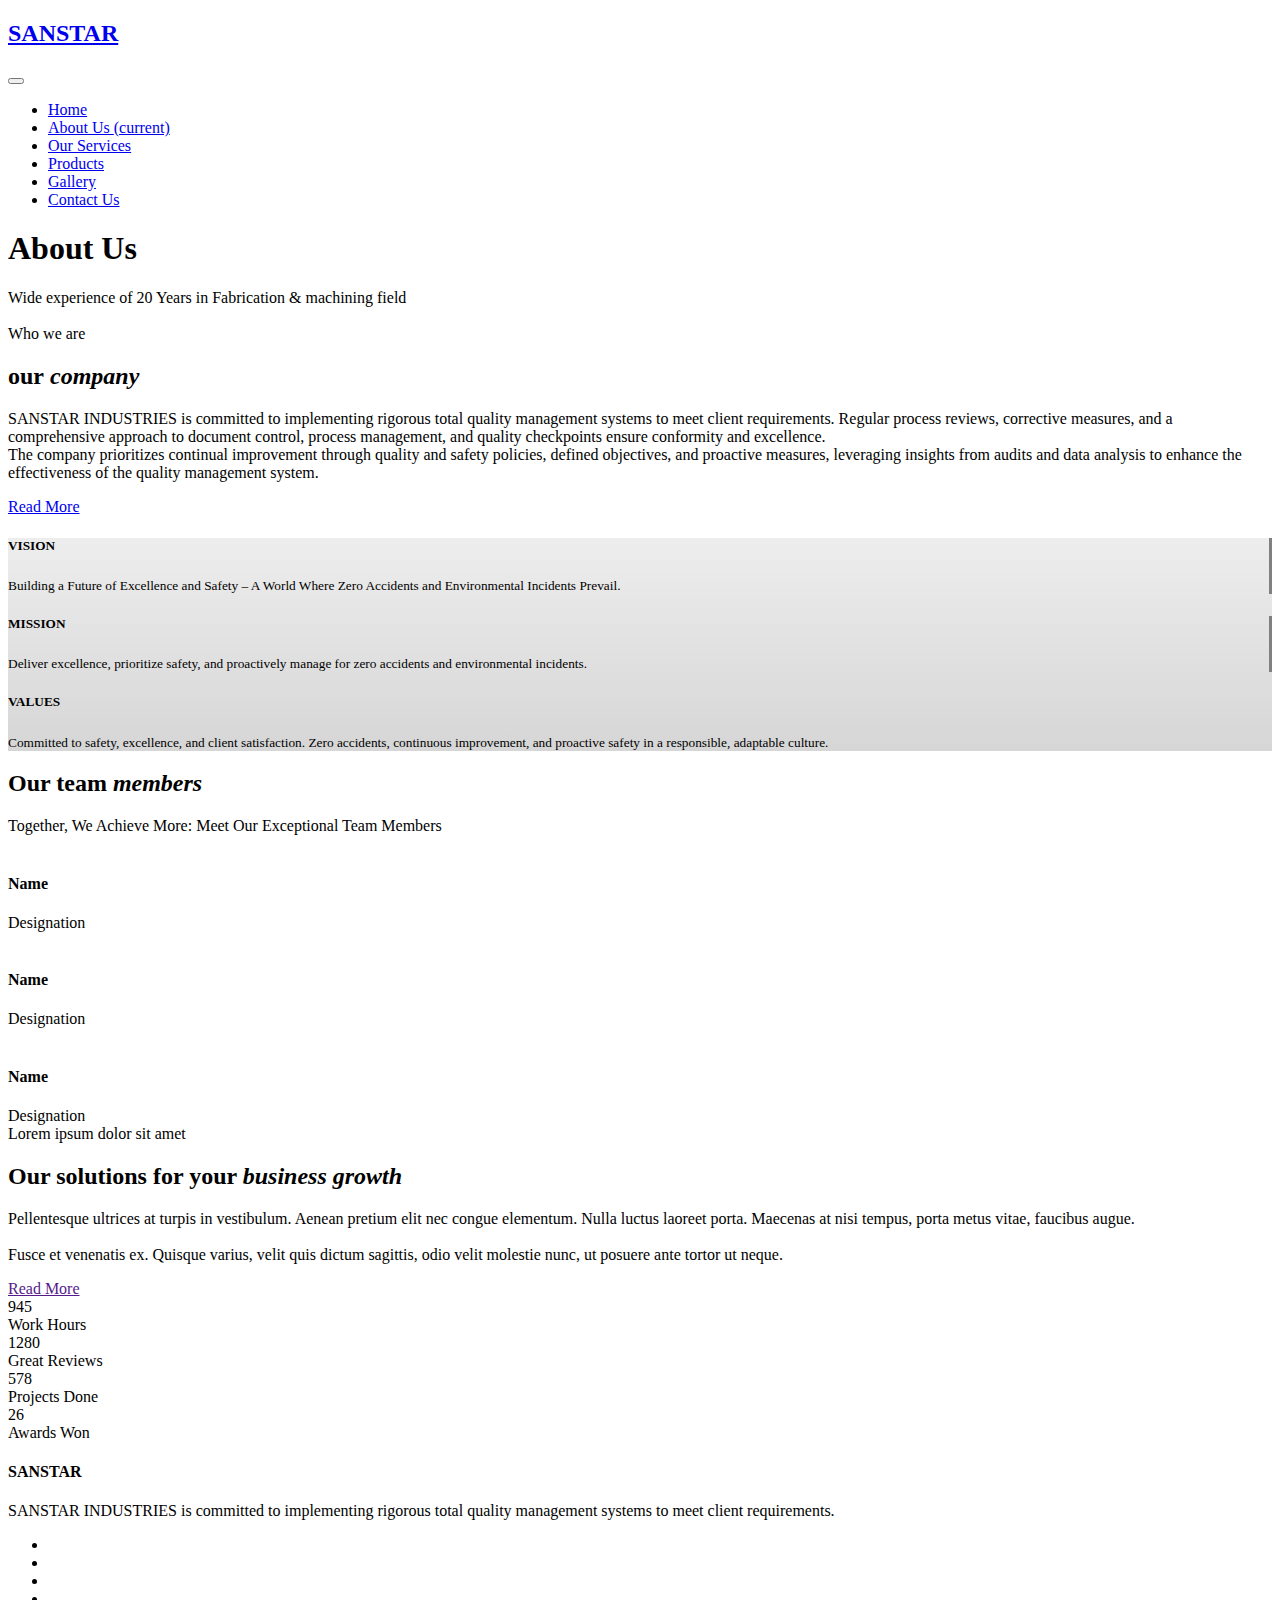
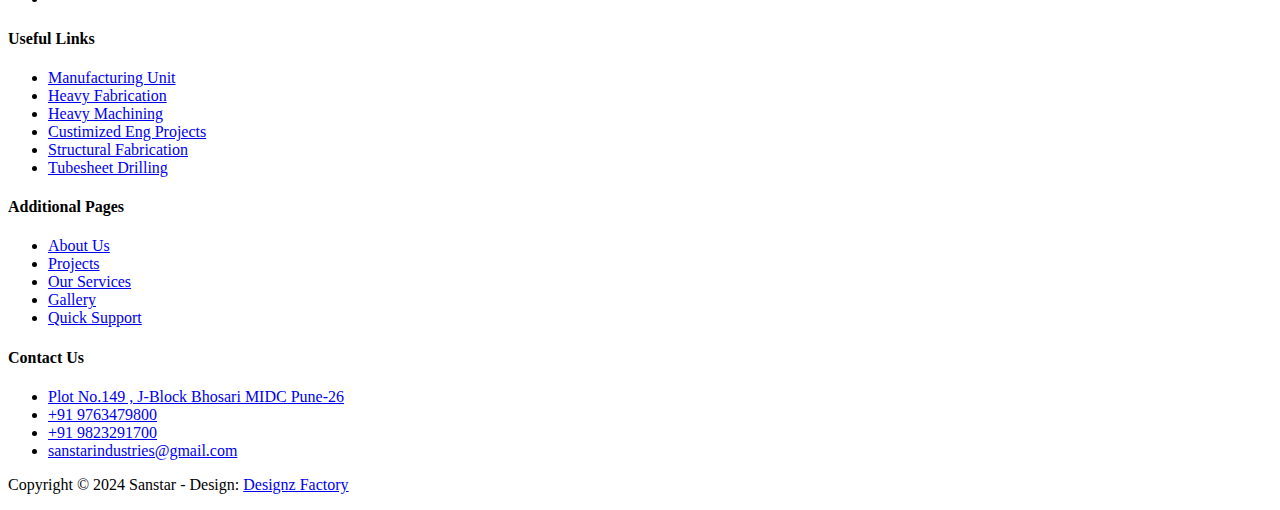
==== about.html @ f69a6679 "Add files via upload" ====
<!DOCTYPE html>
<html lang="en">

  <head>

    <meta charset="utf-8">
    <meta name="viewport" content="width=device-width, initial-scale=1, shrink-to-fit=no">
    <meta name="description" content="">
    <meta name="author" content="TemplateMo">
    <link href="https://fonts.googleapis.com/css?family=Poppins:100,200,300,400,500,600,700,800,900&display=swap" rel="stylesheet">

    <title>Sanstar  </title>

    <!-- Bootstrap core CSS -->
    <link href="vendor/bootstrap/css/bootstrap.min.css" rel="stylesheet">

    <!-- Additional CSS Files -->
    <link rel="stylesheet" href="assets/css/fontawesome.css">
    <link rel="stylesheet" href="assets/css/templatemo-finance-business.css">
    <link rel="stylesheet" href="assets/css/owl.css">
  </head>
  <body>
    <!--  Preloader Start  -->
    <div id="preloader">
        <div class="jumper">
            <div></div>
            <div></div>
            <div></div>
        </div>
    </div>  
    <!--  Preloader End  -->

    <!-- Header -->
    <header class="">
      <nav class="navbar navbar-expand-lg">
        <div class="container">
          <a class="navbar-brand" href="index.html"><h2>SANSTAR</h2></a>
          <button class="navbar-toggler" type="button" data-toggle="collapse" data-target="#navbarResponsive" aria-controls="navbarResponsive" aria-expanded="false" aria-label="Toggle navigation">
            <span class="navbar-toggler-icon"></span>
          </button>
          <div class="collapse navbar-collapse" id="navbarResponsive">
            <ul class="navbar-nav ml-auto">
              <li class="nav-item ">
                <a class="nav-link" href="index.html">Home
                 
                </a>
              </li>
              <li class="nav-item active">
                <a class="nav-link" href="about.html">About Us
                  <span class="sr-only">(current)</span>
                </a>

              </li>  
              <li class="nav-item">
                <a class="nav-link" href="services.html">Our Services</a>
              </li>  
              <li class="nav-item">
                <a class="nav-link" href="products.html">Products</a>
              </li> 
              <li class="nav-item">
                <a class="nav-link" href="gallery.html">Gallery</a>
              </li>                         
              <li class="nav-item">
                <a class="nav-link" href="contact.html">Contact Us</a>
              </li>
             
            </ul>
          </div>
        </div>
      </nav>
    </header>

    <!-- Page Content -->
    <div class="page-heading header-text" style="background: url(assets/images/about_banner.jpg);background-size: cover;background-repeat: no-repeat;">
      <div class="container">
        <div class="row">
          <div class="col-md-12">
            <h1>About Us</h1>
            <span>Wide experience of 20 Years in Fabrication & machining  field</span>
          </div>
        </div>
      </div>
    </div>

   <!-- about -->
   <div class="more-info">
    <div class="container">
      <div class="row">
        <div class="col-md-12">
          <div class="more-info-content">
            <div class="row">
              <div class="col-md-6">
                <div class="left-image">
                  <img src="assets/images/more-info.jpg" alt="">
                </div>
              </div>
              <div class="col-md-6 align-self-center">
                <div class="right-content">
                  <span>Who we are</span>
                  <h2>our<em> company</em></h2>
                  <p>SANSTAR INDUSTRIES is committed to implementing rigorous total quality management systems to meet client requirements. Regular process reviews, corrective measures, and a comprehensive approach to document control, process management, and quality checkpoints ensure conformity and excellence.<br> The company prioritizes continual improvement through quality and safety policies, defined objectives, and proactive measures, leveraging insights from audits and data analysis to enhance the effectiveness of the quality management system.</p>
                  <a href="#" class="filled-button">Read More</a>
                </div>
              </div>
            </div>
          </div>
        </div>
      </div>
    </div>
  </div>

  <!-- vision&mission -->
  <div class="container-xxl py-5" style="background-image: linear-gradient(#edececed, #cdcdcdd1), url(https://st3.depositphotos.com/1047356/15282/i/600/depositphotos_152821428-stock-photo-core-values-integrity-ethics.jpg);
    background-repeat: no-repeat; background-size: cover;">
        <div class="container">
            <div class="section-title text-center">
                <!-- <h1 class="display-5 mb-5">Team Members</h1> -->
            </div>
            <div class="row g-4">
                <div class="col-lg-4 col-md-6 wow fadeInUp" data-wow-delay="0.1s">
                    <div class="team-item">
                        <!-- <div class="overflow-hidden position-relative" >
                            <img class="img-fluid2" src="img/vision.png" alt="">
                        </div> -->
                        <div class="text-center  border-top-0 p-4"  style="border-right: 3px solid grey;">
                            <h5 class="mb-0 bb">VISION</h5>
                            <small class=" bb">Building a Future of Excellence and Safety – A World Where Zero Accidents and Environmental Incidents Prevail.</small>
                        </div>
                    </div>
                </div>
                <div class="col-lg-4 col-md-6 wow fadeInUp" data-wow-delay="0.3s">
                    <div class="team-item">
                        <!-- <div class="overflow-hidden position-relative" >
                            <img class="img-fluid2" src="img/mission.png" alt="">
                        </div> -->
                        <div class="text-center border-top-0 p-4"  style="border-right: 3px solid grey;">
                            <h5 class="mb-0 bb">MISSION</h5>
                            <small class=" bb">Deliver excellence, prioritize safety, and proactively manage for zero accidents and environmental incidents.</small>
                        </div>
                    </div>
                </div>
                <div class="col-lg-4 col-md-6 wow fadeInUp" data-wow-delay="0.5s">
                    <div class="team-item">
                        <!-- <div class="overflow-hidden position-relative">
                            <img class="img-fluid2" src="img/values.png" alt="">
                        </div> -->
                        <div class="text-center border-top-0 p-4">
                            <h5 class="mb-0 bb">VALUES</h5>
                            <small class=" bb">Committed to safety, excellence, and client satisfaction. Zero accidents, continuous improvement, and proactive safety in a responsible, adaptable culture.</small>
                        </div>
                    </div>
                </div>
               
            </div>
        </div>
    </div>

  <!-- team -->
    <div class="team">
      <div class="container">
        <div class="row">
          <div class="col-md-12">
            <div class="section-heading">
              <h2>Our team <em>members</em></h2>
              <span>Together, We Achieve More: Meet Our Exceptional Team Members</span>
            </div>
          </div>
          <div class="col-md-4">
            <div class="team-item">
              <img src="assets/images/team_01.jpg" alt="">
              <div class="down-content">
                <h4>Name</h4>
                <span>Designation</span>
              </div>
            </div>
          </div>
          <div class="col-md-4">
            <div class="team-item">
              <img src="assets/images/team_02.jpg" alt="">
              <div class="down-content">
                <h4>Name</h4>
                <span>Designation</span>
              </div>
            </div>
          </div>
          <div class="col-md-4">
            <div class="team-item">
              <img src="assets/images/team_03.jpg" alt="">
              <div class="down-content">
                <h4>Name</h4>
                <span>Designation</span>
              </div>
            </div>
          </div>
        </div>
      </div>
    </div>

    <div class="fun-facts">
      <div class="container">
        <div class="row">
          <div class="col-md-6">
            <div class="left-content">
              <span>Lorem ipsum dolor sit amet</span>
              <h2>Our solutions for your <em>business growth</em></h2>
              <p>Pellentesque ultrices at turpis in vestibulum. Aenean pretium elit nec congue elementum. Nulla luctus laoreet porta. Maecenas at nisi tempus, porta metus vitae, faucibus augue. 
              <br><br>Fusce et venenatis ex. Quisque varius, velit quis dictum sagittis, odio velit molestie nunc, ut posuere ante tortor ut neque.</p>
              <a href="" class="filled-button">Read More</a>
            </div>
          </div>
          <div class="col-md-6 align-self-center">
            <div class="row">
              <div class="col-md-6">
                <div class="count-area-content">
                  <div class="count-digit">945</div>
                  <div class="count-title">Work Hours</div>
                </div>
              </div>
              <div class="col-md-6">
                <div class="count-area-content">
                  <div class="count-digit">1280</div>
                  <div class="count-title">Great Reviews</div>
                </div>
              </div>
              <div class="col-md-6">
                <div class="count-area-content">
                  <div class="count-digit">578</div>
                  <div class="count-title">Projects Done</div>
                </div>
              </div>
              <div class="col-md-6">
                <div class="count-area-content">
                  <div class="count-digit">26</div>
                  <div class="count-title">Awards Won</div>
                </div>
              </div>
            </div>
          </div>
        </div>
      </div>
    </div>

    <!-- Footer Starts Here -->
    <footer>
      <div class="container">
        <div class="row">
          <div class="col-md-3 footer-item">
            <h4>SANSTAR</h4>
            <p>SANSTAR INDUSTRIES is committed to implementing rigorous total quality management systems to meet client requirements. </p>
            <ul class="social-icons">
              <li><a href="#"><i class="fa fa-twitter"></i></a></li>
              <li><a href="#"><i class="fa fa-linkedin"></i></a></li>
              <li><a href="#"><i class="fa fa-facebook"></i></a></li>
              <li><a href="#"><i class="fa fa-youtube"></i></a></li>
            </ul>
          </div>
          <div class="col-md-3 footer-item">
            <h4>Useful Links</h4>
            <ul class="menu-list">
              <li><a href="#">Manufacturing Unit</a></li>
              <li><a href="#">Heavy Fabrication</a></li>
              <li><a href="#">Heavy Machining</a></li>
              <li><a href="#">Custimized Eng Projects</a></li>
              <li><a href="#">Structural Fabrication</a></li>
              <li><a href="#">Tubesheet Drilling</a></li>
            </ul>
          </div>
          <div class="col-md-3 footer-item">
            <h4>Additional Pages</h4>
            <ul class="menu-list">
              <li><a href="#">About Us</a></li>
              <li><a href="#">Projects</a></li>
              <li><a href="#">Our Services</a></li>
              <li><a href="#">Gallery</a></li>
              <li><a href="#">Quick Support</a></li>
            </ul>
          </div>
          <div class="col-md-3 footer-item last-item">
            <h4>Contact Us</h4>
            <ul class="menu-list">
              <li><a href="#">Plot No.149 , J-Block Bhosari MIDC Pune-26</a></li>
              <li><a href="#">+91 9763479800</a></li>
              <li><a href="#">+91 9823291700</a></li>
              <li><a href="#">sanstarindustries@gmail.com</a></li>
             
            </ul>
          </div>
        </div>
      </div>
    </footer>  
    <div class="sub-footer">
      <div class="container">
        <div class="row">
          <div class="col-md-12">
            <p>Copyright &copy; 2024 Sanstar - Design: <a rel="nofollow noopener" href="https://templatemo.com" target="_blank">Designz Factory</a> </p>
          </div>
        </div>
      </div>
    </div>

    <!-- Bootstrap core JavaScript -->
    <script src="vendor/jquery/jquery.min.js"></script>
    <script src="vendor/bootstrap/js/bootstrap.bundle.min.js"></script>

    <!-- Additional Scripts -->
    <script src="assets/js/custom.js"></script>
    <script src="assets/js/owl.js"></script>
    <script src="assets/js/slick.js"></script>
    <script src="assets/js/accordions.js"></script>
  </body>
</html>
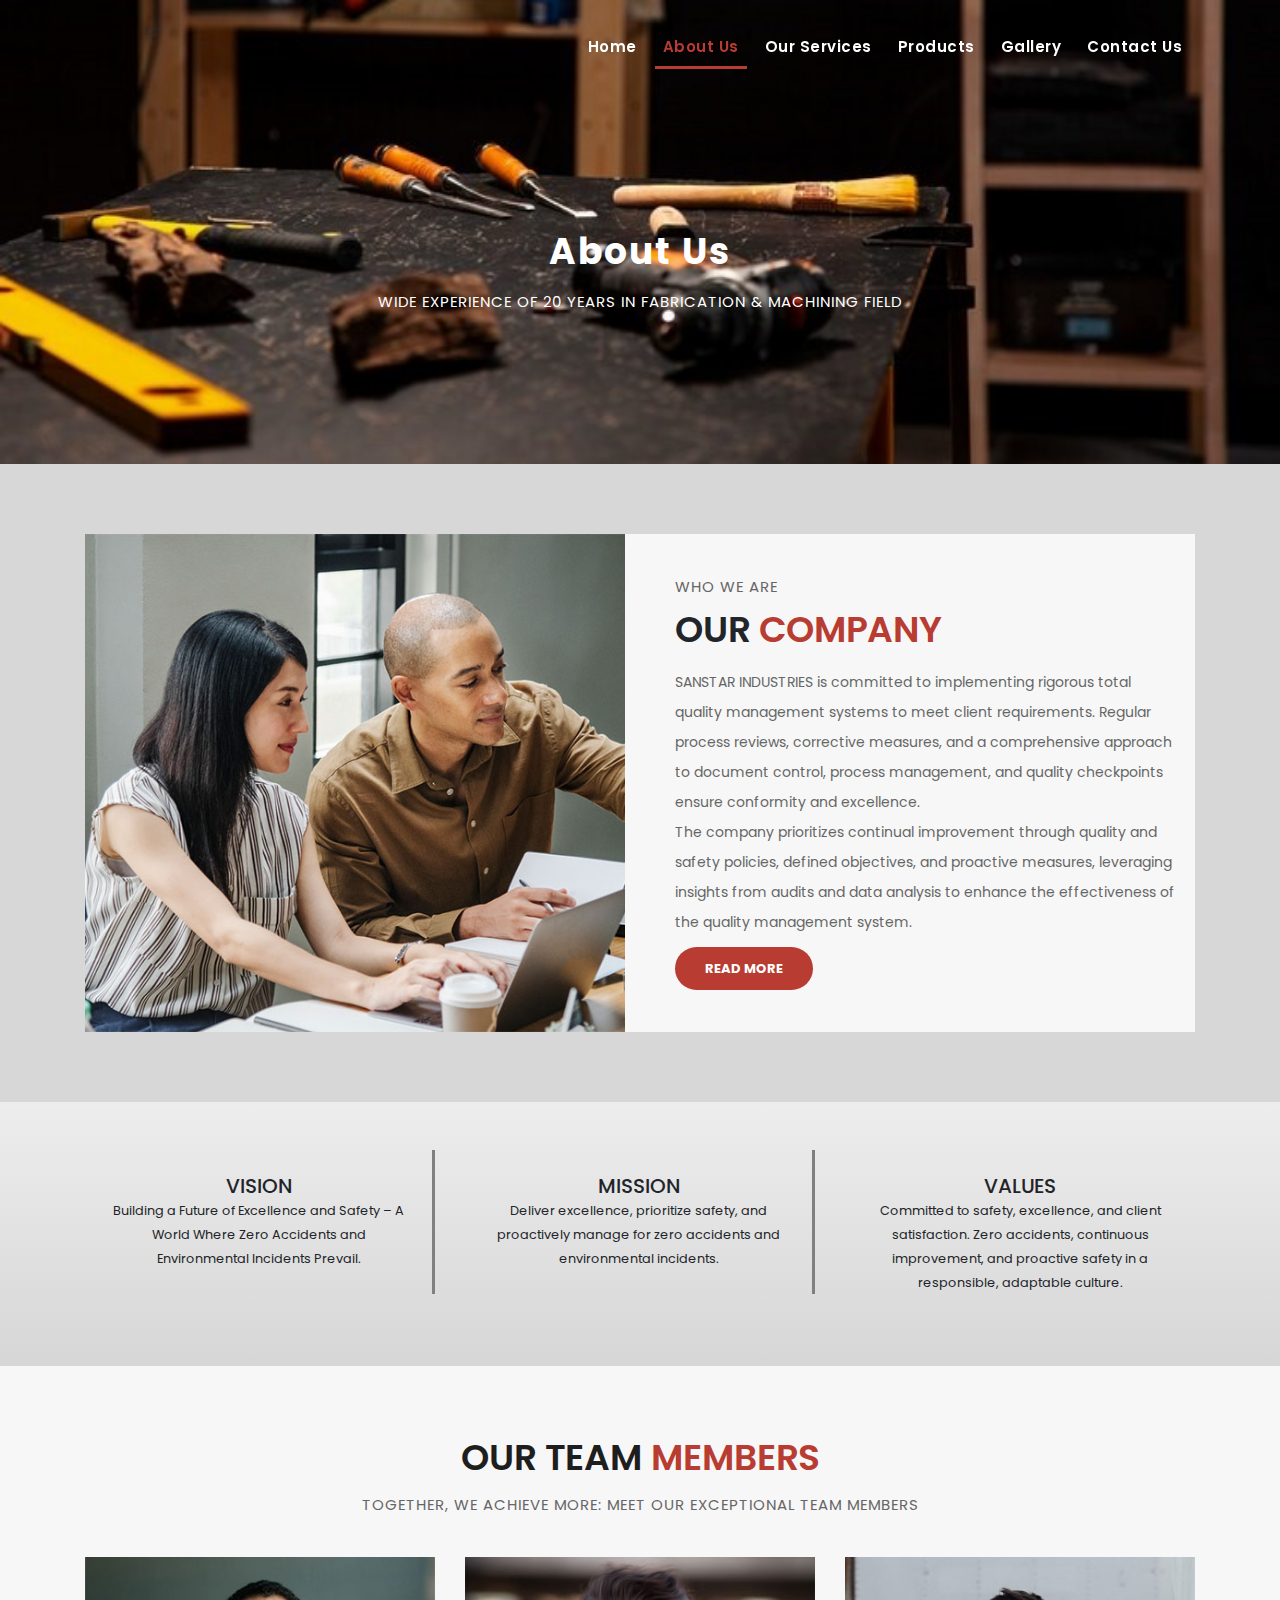
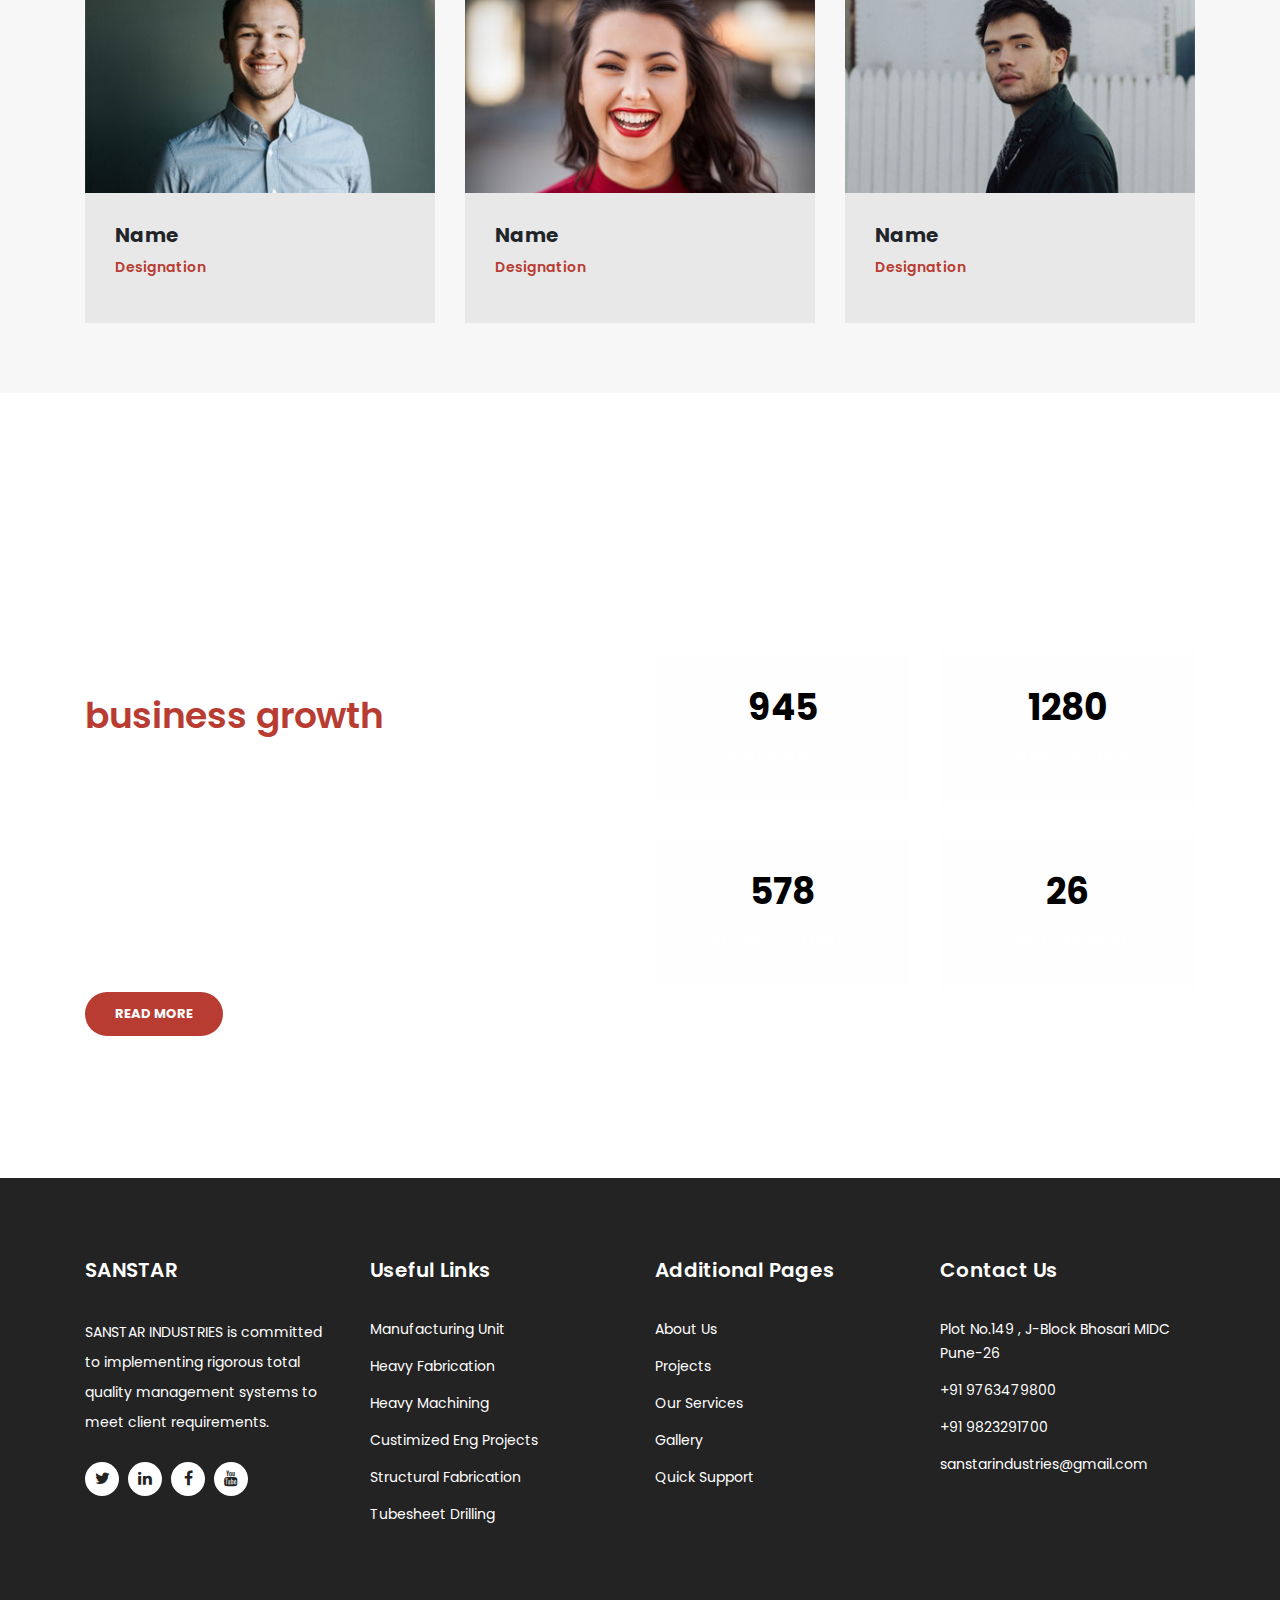
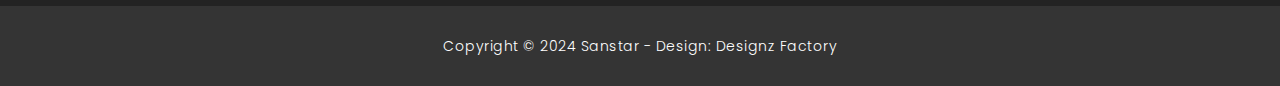
==== commit da570230: "Add files via upload" ====
--- a/about.html
+++ b/about.html
@@ -34,7 +34,9 @@
     <header class="">
       <nav class="navbar navbar-expand-lg">
         <div class="container">
-          <a class="navbar-brand" href="index.html"><h2>SANSTAR</h2></a>
+          <a class="navbar-brand" href="index.html">
+            <img src="assets/images/logo.png" alt="" class="logo_hai">
+          </a>
           <button class="navbar-toggler" type="button" data-toggle="collapse" data-target="#navbarResponsive" aria-controls="navbarResponsive" aria-expanded="false" aria-label="Toggle navigation">
             <span class="navbar-toggler-icon"></span>
           </button>
@@ -239,7 +241,7 @@
         </div>
       </div>
     </div>
-
+<div style="width: 100%;height: 2px;background-color: white;"></div>
     <!-- Footer Starts Here -->
     <footer>
       <div class="container">
--- a/assets/css/templatemo-finance-business.css
+++ b/assets/css/templatemo-finance-business.css
@@ -0,0 +1,1334 @@
+body {
+  font-family: 'Poppins', sans-serif;
+  overflow-x: hidden;
+  text-rendering: optimizeLegibility;
+  -webkit-font-smoothing: antialiased;
+  -moz-osx-font-smoothing: grayscale;
+}
+p {
+	margin-bottom: 0px;
+	font-size: 14px;
+	color: #666666;
+	line-height: 30px;
+}
+a {
+	text-decoration: none!important;
+}
+ul {
+	padding: 0;
+	margin: 0;
+	list-style: none;
+}
+
+h1,h2,h3,h4,h5,h6 {
+	margin: 0px;
+}
+
+a.filled-button {
+	background-color: #b83c31;
+	color: #fff;
+	font-size: 13px;
+	text-transform: uppercase;
+	font-weight: 700;
+	padding: 12px 30px;
+	border-radius: 30px;
+	display: inline-block;
+	transition: all 0.3s;
+}
+
+a.filled-button:hover {
+	background-color: #fff;
+	color: #b83c31;
+}
+
+a.border-button {
+	background-color: transparent;
+	color: #fff;
+	border: 2px solid #fff;
+	font-size: 13px;
+	text-transform: uppercase;
+	font-weight: 700;
+	padding: 10px 28px;
+	border-radius: 30px;
+	display: inline-block;
+	transition: all 0.3s;
+}
+
+a.border-button:hover {
+	background-color: #fff;
+	color: #b83c31;
+}
+
+.section-heading {
+	text-align: center;
+	margin-bottom:40px;
+}
+
+.section-heading h2 {
+	font-size: 36px;
+	font-weight: 600;
+	color: #1e1e1e;text-transform: uppercase;
+}
+
+.section-heading em {
+	font-style: normal;
+	color: #b83c31;
+}
+
+.section-heading span {
+	display: block;
+	margin-top: 15px;
+	text-transform: uppercase;
+	font-size: 15px;
+	color: #666;
+	letter-spacing: 1px;
+}
+
+#preloader {
+  overflow: hidden;
+  background: #b83c31;
+  left: 0;
+  right: 0;
+  top: 0;
+  bottom: 0;
+  position: fixed;
+  z-index: 9999999;
+  color: #fff;
+}
+
+#preloader .jumper {
+  left: 0;
+  top: 0;
+  right: 0;
+  bottom: 0;
+  display: block;
+  position: absolute;
+  margin: auto;
+  width: 50px;
+  height: 50px;
+}
+
+#preloader .jumper > div {
+  background-color: #fff;
+  width: 10px;
+  height: 10px;
+  border-radius: 100%;
+  -webkit-animation-fill-mode: both;
+  animation-fill-mode: both;
+  position: absolute;
+  opacity: 0;
+  width: 50px;
+  height: 50px;
+  -webkit-animation: jumper 1s 0s linear infinite;
+  animation: jumper 1s 0s linear infinite;
+}
+
+#preloader .jumper > div:nth-child(2) {
+  -webkit-animation-delay: 0.33333s;
+  animation-delay: 0.33333s;
+}
+
+#preloader .jumper > div:nth-child(3) {
+  -webkit-animation-delay: 0.66666s;
+  animation-delay: 0.66666s;
+}
+
+@-webkit-keyframes jumper {
+  0% {
+    opacity: 0;
+    -webkit-transform: scale(0);
+    transform: scale(0);
+  }
+  5% {
+    opacity: 1;
+  }
+  100% {
+    -webkit-transform: scale(1);
+    transform: scale(1);
+    opacity: 0;
+  }
+}
+
+@keyframes jumper {
+  0% {
+    opacity: 0;
+    -webkit-transform: scale(0);
+    transform: scale(0);
+  }
+  5% {
+    opacity: 1;
+  }
+  100% {
+    opacity: 0;
+  }
+}
+
+/* Sub Header Style */
+
+/* .sub-header {
+	background-color: #b83c31;
+	height: 46px;
+	line-height: 46px;
+}
+
+.sub-header ul li {
+	display: inline-block;
+}
+
+.sub-header ul.left-info li {
+	border-left: 1px solid rgba(250,250,250,0.3);
+	padding: 0px 20px;
+}
+
+.sub-header ul.left-info li:last-child {
+	border-right: 1px solid rgba(250,250,250,0.3);
+}
+
+.sub-header ul.left-info li i {
+	margin-right: 10px;
+	font-size: 18px;
+}
+
+.sub-header ul.left-info li a {
+	color: #fff;
+	font-size: 14px;
+	font-weight: 600;
+}
+
+.sub-header ul.right-icons {
+	float: right;
+}
+
+.sub-header ul.right-icons li {
+	margin-right: -4px;
+	width: 46px;
+	display: inline-block;
+	text-align: center;
+	border-right: 1px solid rgba(250,250,250,0.3);
+}
+
+.sub-header ul.right-icons li:first-child {
+	border-left: 1px solid rgba(250,250,250,0.3);
+}
+
+.sub-header ul.right-icons li a {
+	color: #fff;
+	transition: all 0.3s;
+}
+
+.sub-header ul.right-icons li a:hover {
+	opacity: 0.75;
+} */
+
+
+
+/* Header Style */
+header {
+	position: fixed;
+	z-index: 99999;
+	width: 100%;
+	background-color: transparent!important;
+	height: 80px;
+	-webkit-transition: all 0.3s ease-in-out 0s;
+    -moz-transition: all 0.3s ease-in-out 0s;
+    -o-transition: all 0.3s ease-in-out 0s;
+    transition: all 0.3s ease-in-out 0s;
+}
+header .navbar {
+	padding: 20px 0px;
+}
+.background-header .navbar {
+	padding: 10px 0px;
+}
+.background-header {
+	top: 0;
+	position: fixed;
+	background-color: #fff!important;
+	box-shadow: 0px 1px 10px rgba(0,0,0,0.1);
+}
+.background-header .navbar-brand h2 {
+	color: #b83c31!important;
+}
+.background-header .navbar-nav a.nav-link {
+	color: #1e1e1e!important;
+}
+.background-header .navbar-nav .nav-link:hover,
+.background-header .navbar-nav .active>.nav-link,
+.background-header .navbar-nav .nav-link.current,
+.background-header .navbar-nav .nav-link.show,
+.background-header .navbar-nav .show>.nav-link {
+	color: #b83c31!important;
+}
+.navbar .navbar-brand {
+	float: 	left;
+	margin-top: 12px;
+	outline: none;
+}
+.navbar .navbar-brand h2 {
+	color: #fff;
+	text-transform: uppercase;
+	font-size: 24px;
+	font-weight: 700;
+	-webkit-transition: all .3s ease 0s;
+    -moz-transition: all .3s ease 0s;
+    -o-transition: all .3s ease 0s;
+    transition: all .3s ease 0s;
+}
+.navbar .navbar-brand h2 em {
+	font-style: normal;
+	font-size: 16px;
+}
+#navbarResponsive {
+	z-index: 999;
+}
+.navbar-collapse {
+	text-align: center;
+}
+.navbar .navbar-nav .nav-item {
+	margin: 0px 5px;
+}
+.navbar .navbar-nav a.nav-link {
+	text-transform: capitalize;
+	font-size: 15px;
+	font-weight: 550;
+	letter-spacing: 0.5px;
+	color: #fff;
+	transition: all 0.5s;
+	margin-top: 5px;
+}
+.navbar .navbar-nav .nav-link:hover,
+.navbar .navbar-nav .active>.nav-link,
+.navbar .navbar-nav .nav-link.current,
+.navbar .navbar-nav .nav-link.show,
+.navbar .navbar-nav .show>.nav-link {
+	color: #b83c31;
+	border-bottom: 3px solid #b83c31;
+}
+.navbar .navbar-toggler-icon {
+	background-image: none;
+}
+.navbar .navbar-toggler {
+	border-color: #fff;
+	background-color: #fff;	
+	height: 36px;
+	outline: none;
+	border-radius: 0px;
+	position: absolute;
+	right: 30px;
+	top: 20px;
+}
+.navbar .navbar-toggler-icon:after {
+	content: '\f0c9';
+	color: #b83c31;
+	font-size: 18px;
+	line-height: 26px;
+	font-family: 'FontAwesome';
+}
+
+
+
+/* Banner Style */
+
+.img-fill{
+  width: 100%;
+  display: block;
+  overflow: hidden;
+  position: relative;
+  text-align: center
+}
+
+.img-fill img {
+  min-height: 100%;
+  min-width: 100%;
+  position: relative;
+  display: inline-block;
+  max-width: none;
+}
+
+*,
+*:before,
+*:after {
+  -webkit-box-sizing: border-box;
+  box-sizing: border-box;
+  -webkit-font-smoothing: antialiased;
+  -moz-osx-font-smoothing: grayscale;
+}
+
+.Grid1k {
+  padding: 0 15px;
+  max-width: 1200px;
+  margin: auto;
+}
+
+.blocks-box,
+.slick-slider {
+  margin: 0;
+  padding: 0!important;
+}
+
+.slick-slide {
+  float: left;
+  padding: 0;
+}
+
+.Modern-Slider .item .img-fill {
+	background-size: cover;
+	background-position: center center;
+	background-repeat: no-repeat;
+	height:95vh;
+}
+
+.Modern-Slider .item-1 .img-fill {
+	background-image: url(../images/slide_01.jpg);
+}
+
+.Modern-Slider .item-2 .img-fill {
+	background-image: url(../images/slide_02.jpg);
+}
+
+.Modern-Slider .item-3 .img-fill {
+	background-image: url(../images/slide_03.jpg);
+}
+
+.Modern-Slider .NextArrow{
+  position:absolute;
+  top:50%;
+  right:30px;
+  border:0 none;
+  background-color: transparent;
+  text-align:center;
+  font-size: 36px;
+  font-family: 'FontAwesome';
+  color:#FFF;
+  z-index:5;
+  outline: none;
+  cursor: pointer;
+}
+
+.Modern-Slider .NextArrow:before{
+  content:'\f105';
+}
+
+.Modern-Slider .PrevArrow {
+  position:absolute;
+  top:50%;
+  left:30px;
+  border:0 none;
+  background-color: transparent;
+  text-align:center;
+  font-size: 36px;
+  font-family: 'FontAwesome';
+  color:#FFF;
+  z-index:5;
+  outline: none;
+  cursor: pointer;
+}
+
+.Modern-Slider .PrevArrow:before{
+  content:'\f104';
+}
+
+ul.slick-dots {
+  display: none!important;
+}
+
+.Modern-Slider .text-content {
+	text-align: left;
+  	width: 75%;
+  	position: absolute;
+  	top: 50%;
+  	left: 50%;
+  	transform: translate(-50%, -50%);
+}
+
+.Modern-Slider .item h6 {
+  margin-bottom: 15px;
+  font-size: 22px;
+  text-transform: uppercase;
+  font-weight: 700;
+  letter-spacing: 1px;
+  color:#b83c31;
+  animation:fadeOutRight 1s both;
+}
+
+.Modern-Slider .item h4 {
+  margin-bottom: 30px;
+  text-transform: uppercase;
+  font-size: 44px;
+  font-weight: 700;
+  letter-spacing: 2.5px;
+  color:#FFF;
+  overflow:hidden;
+  animation:fadeOutLeft 1s both;
+}
+
+.Modern-Slider .item p {
+	max-width: 570px;
+	color: #fff;
+	font-size: 15px;
+	font-weight: 400;
+	line-height: 30px;
+	margin-bottom: 40px;
+}
+
+.Modern-Slider .item a {
+  margin: 0 5px;
+}
+
+.Modern-Slider .item.slick-active h6{
+  animation:fadeInDown 1s both 1s;
+}
+
+.Modern-Slider .item.slick-active h4{
+  animation:fadeInLeft 1s both 1.5s;
+}
+
+.Modern-Slider .item.slick-active{
+  animation:Slick-FastSwipeIn 1s both;
+}
+
+.Modern-Slider .buttons {
+  position: relative;
+}
+
+.Modern-Slider {background:#000;}
+
+
+/* ==== Slick Slider Css Ruls === */
+.slick-slider{position:relative;display:block;-webkit-user-select:none;-moz-user-select:none;-ms-user-select:none;user-select:none;-webkit-touch-callout:none;-khtml-user-select:none;-ms-touch-action:pan-y;touch-action:pan-y;-webkit-tap-highlight-color:transparent}
+.slick-list{position:relative;display:block;overflow:hidden;margin:0;padding:0}
+.slick-list:focus{outline:none}.slick-list.dragging{cursor:hand}
+.slick-slider .slick-track,.slick-slider .slick-list{-webkit-transform:translate3d(0,0,0);-ms-transform:translate3d(0,0,0);transform:translate3d(0,0,0)}
+.slick-track{position:relative;top:0;left:0;display:block}
+.slick-track:before,.slick-track:after{display:table;content:''}.slick-track:after{clear:both}
+.slick-loading .slick-track{visibility:hidden}
+.slick-slide{display:none;float:left /* If RTL Make This Right */ ;height:100%;min-height:1px}
+.slick-slide.dragging img{pointer-events:none}
+.slick-initialized .slick-slide{display:block}
+.slick-loading .slick-slide{visibility:hidden}
+.slick-vertical .slick-slide{display:block;height:auto;border:1px solid transparent}
+
+
+
+
+/* Request Form */
+
+.request-form {
+	background-color: black;
+	padding: 40px 0px;
+	color: #fff;
+}
+
+.request-form h4 {
+	font-size: 22px;
+	font-weight: 600;
+}
+
+.request-form span {
+	font-size: 15px;
+	font-weight: 400;
+	display: inline-block;
+	margin-top: 10px;
+}
+
+.request-form a.border-button {
+	margin-top: 12px;
+	float: right;
+}
+
+
+
+
+/* Services */
+
+.services {
+	margin-top: 70px;
+}
+
+.service-item img {
+	width: 100%;
+	overflow: hidden;
+}
+
+.service-item .down-content {
+	background-color: #f7f7f7;
+	padding: 30px;
+}
+
+.service-item .down-content h4 {
+	font-size: 20px;
+	font-weight: 700;
+	letter-spacing: 0.25px;
+	margin-bottom: 15px;
+}
+
+.service-item .down-content p {
+	margin-bottom: 20px;
+}
+
+
+
+/* Fun Facts */
+
+.fun-facts {
+	margin-top: 70px;
+	background-image: url(../images/fun-facts-bg.jpg);
+	background-position: center center;
+	background-repeat: no-repeat;
+	background-size: cover;
+	background-attachment: fixed;
+	padding: 140px 0px;
+	color: #fff;
+}
+
+.fun-facts span {
+	text-transform: uppercase;
+	font-size: 15px;
+	color: #fff;
+	letter-spacing: 1px;
+	margin-bottom: 10px;
+	display: block;
+}
+
+.fun-facts h2 {
+	font-size: 36px;
+	font-weight: 600;
+	margin-bottom: 35px;
+}
+
+.fun-facts em {
+	font-style: normal;
+	color: #b83c31;
+}
+
+.fun-facts p {
+	color: #fff;
+	margin-bottom: 40px;
+}
+
+.fun-facts .left-content {
+	margin-right: 45px;margin-top: 15px;
+}
+
+.count-area-content {
+	text-align: center;
+	background-color: rgba(250,250,250,0.1);
+	padding: 25px 30px 35px 30px;
+	margin: 15px 0px;
+}
+
+.count-digit {
+    margin: 5px 0px;
+    color: black;
+    font-weight: 700;
+    font-size: 36px;
+}
+.count-title {
+    font-size: 20px;
+    font-weight: 600;
+    color: #fff;
+    letter-spacing: 0.5px;
+}
+
+
+
+/* More Info */
+
+.more-info {
+	background: #d7d7d7;
+    padding: 70px 
+}
+
+.more-info .left-image img {
+	width: 100%;
+	overflow: hidden;
+}
+
+.more-info .more-info-content {
+	background-color: #f7f7f7;
+}
+
+.about-info .more-info-content {
+	background-color: transparent;
+}
+
+.about-info .right-content {
+	padding: 0px!important;
+	margin-right: 30px;
+}
+
+.more-info .right-content {
+	padding:20px;
+	/* box-shadow: rgb(0 0 0 / 40%) 1.95px 1.95px 2.6px; */
+}
+
+.more-info .right-content span {
+	text-transform: uppercase;
+	font-size: 15px;
+	color: #666;
+	letter-spacing: 1px;
+	margin-bottom: 10px;
+	display: block;
+	/* margin-top: -24px; */
+}
+
+.more-info .right-content h2 {
+	font-size: 36px;
+	font-weight: 600;
+	margin-bottom: 15px;text-transform: uppercase;
+}
+
+.more-info .right-content em {
+	font-style: normal;
+	color: #b83c31;
+}
+
+.more-info .right-content p {
+	margin-bottom: 10px;
+}
+
+
+/* Testimonials Style */
+
+/* .about-testimonials {
+	margin-top: 0px!important;
+}
+
+.testimonials {
+	margin-top: 70px;
+	background-color: #f7f7f7;
+	padding: 140px 0px;
+}
+.testimonial-item .inner-content {
+	text-align: center;
+	background-color: #fff;	
+	padding: 30px;
+	border-radius: 5px;
+}
+.testimonial-item p {
+	font-size: 14px;
+	font-weight: 400;
+}
+.testimonial-item h4 {
+	font-size: 19px;
+	font-weight: 700;
+	color: #1e1e1e;
+	letter-spacing: 0.5px;
+	margin-bottom: 0px;
+}
+.testimonial-item span {
+	display: inline-block;
+	margin-top: 8px;
+	font-weight: 600;
+	font-size: 14px;
+	color: #b83c31;
+}
+.testimonial-item img {
+	max-width: 60px;
+	border-radius: 50%;
+	margin: 25px auto 0px auto;
+} */
+
+
+
+
+/* Call Back Style */
+
+.callback-services {
+	border-top: 1px solid #eee;
+	padding-top: 70px;
+}
+
+.contact-us {
+	background-color: #f7f7f7;
+	padding: 140px 0px;
+}
+
+.contact-us .contact-form {
+	background-color: transparent!important;
+	padding: 0!important;
+}
+
+.callback-form {
+	padding: 70px;
+}
+
+.callback-form .contact-form {
+	background-color: #9b9b9b;
+	padding: 60px;
+	border-radius: 5px;
+	text-align: center;width: 50%;
+    margin-left: 25%;
+}
+
+.callback-form .contact-form input {
+	border-radius: 20px;
+	height: 40px;
+	line-height: 40px;
+	display: inline-block;
+	padding: 0px 15px;
+	color: #6a6a6a;
+	font-size: 13px;
+	text-transform: none;
+	box-shadow: none;
+	border: none;
+	margin-bottom: 35px;
+}
+
+.callback-form .contact-form input:focus {
+	outline: none;
+	box-shadow: none;
+	border: none;
+}
+
+.callback-form .contact-form textarea {
+	border-radius: 20px;
+	height: 120px;
+	max-height: 200px;
+	min-height: 120px;
+	display: inline-block;
+	padding: 15px;
+	color: #6a6a6a;
+	font-size: 13px;
+	text-transform: none;
+	box-shadow: none;
+	border: none;
+	margin-bottom: 35px;
+}
+
+.callback-form .contact-form textarea:focus {
+	outline: none;
+	box-shadow: none;
+	border: none;
+}
+
+.callback-form .contact-form ::-webkit-input-placeholder { /* Edge */
+  color: #aaa;
+}
+.callback-form .contact-form :-ms-input-placeholder { /* Internet Explorer 10-11 */
+  color: #aaa;
+}
+.callback-form .contact-form ::placeholder {
+  color: #aaa;
+}
+
+.callback-form .contact-form button.border-button {
+	background-color: transparent;
+	color: #fff;
+	border: 2px solid #fff;
+	font-size: 13px;
+	text-transform: uppercase;
+	font-weight: 700;
+	padding: 10px 28px;
+	border-radius: 30px;
+	display: inline-block;
+	transition: all 0.3s;
+	outline: none;
+	box-shadow: none;
+	text-shadow: none;
+	cursor: pointer;
+}
+
+.callback-form .contact-form button.border-button:hover {
+	background-color: #fff;
+	color: #b83c31;
+}
+
+.contact-us .contact-form button.filled-button {
+	background-color: #b83c31;
+	color: #fff;
+	border: none;
+	font-size: 13px;
+	text-transform: uppercase;
+	font-weight: 700;
+	padding: 12px 30px;
+	border-radius: 30px;
+	display: inline-block;
+	transition: all 0.3s;
+	outline: none;
+	box-shadow: none;
+	text-shadow: none;
+	cursor: pointer;
+}
+
+.contact-us .contact-form button.filled-button:hover {
+	background-color: #fff;
+	color: #b83c31;
+}
+
+
+
+/* Partners Style */
+
+.contact-partners {
+	margin-top: -8px!important;
+}
+
+.partners {
+	margin-top: 140px;
+	background-color: #f7f7f7;
+	padding: 60px 0px;
+}
+
+.partners .owl-item {
+	text-align: center;
+	cursor: pointer;
+}
+
+.partners .partner-item img {
+	max-width: 156px;
+	margin: auto;
+}
+
+
+
+/* Footer Style */
+
+footer {
+	background-color: #232323;
+	padding: 80px 0px;
+	color: #fff;
+}
+
+footer h4 {
+	color: #fff;
+	font-size: 20px;
+	font-weight: 600;
+	letter-spacing: 0.25px;
+	margin-bottom: 35px;
+}
+footer p {
+	color: #fff;
+}
+
+footer ul.social-icons {
+	margin-top: 25px;
+}
+
+footer ul.social-icons li {
+	display: inline-block;
+	margin-right: 5px;
+}
+
+footer ul.social-icons li:last-child {
+	margin-right: 0px;
+}
+
+footer ul.social-icons li a {
+	width: 34px;
+	height: 34px;
+	display: inline-block;
+	line-height: 34px;
+	text-align: center;
+	background-color: #fff;
+	color: #232323;
+	border-radius: 50%;
+	transition: all 0.3s;
+}
+
+footer ul.social-icons li a:hover {
+	background-color: #b83c31;
+}
+
+footer ul.menu-list li {
+	margin-bottom: 13px;
+}
+
+footer ul.menu-list li:last-child {
+	margin-bottom: 0px;
+}
+
+footer ul.menu-list li a {
+	font-size: 14px;
+	color: #fff;
+	transition: all 0.3s;
+}
+
+footer ul.menu-list li a:hover {
+	color: #b83c31;
+}
+
+footer .contact-form input {
+	border-radius: 20px;
+	height: 40px;
+	line-height: 40px;
+	display: inline-block;
+	padding: 0px 15px;
+	color: #aaa!important;
+	background-color: #343434;
+	font-size: 13px;
+	text-transform: none;
+	box-shadow: none;
+	border: none;
+	margin-bottom: 15px;
+}
+
+footer .contact-form input:focus {
+	outline: none;
+	box-shadow: none;
+	border: none;
+	background-color: #343434;
+}
+
+footer .contact-form textarea {
+	border-radius: 20px;
+	height: 120px;
+	max-height: 200px;
+	min-height: 120px;
+	display: inline-block;
+	padding: 15px;
+	color: #aaa!important;
+	background-color: #343434;
+	font-size: 13px;
+	text-transform: none;
+	box-shadow: none;
+	border: none;
+	margin-bottom: 15px;
+}
+
+footer .contact-form textarea:focus {
+	outline: none;
+	box-shadow: none;
+	border: none;
+	background-color: #343434;
+}
+
+footer .contact-form ::-webkit-input-placeholder { /* Edge */
+  color: #aaa;
+}
+footer .contact-form :-ms-input-placeholder { /* Internet Explorer 10-11 */
+  color: #aaa;
+}
+footer .contact-form ::placeholder {
+  color: #aaa;
+}
+
+footer .contact-form button.filled-button {
+	background-color: transparent;
+	color: #fff;
+	background-color: #b83c31;
+	border: none;
+	font-size: 13px;
+	text-transform: uppercase;
+	font-weight: 700;
+	padding: 12px 30px;
+	border-radius: 30px;
+	display: inline-block;
+	transition: all 0.3s;
+	outline: none;
+	box-shadow: none;
+	text-shadow: none;
+	cursor: pointer;
+}
+
+footer .contact-form button.filled-button:hover {
+	background-color: #fff;
+	color: #b83c31;
+}
+
+
+
+/* Sub-footer Style */
+
+.sub-footer {
+	background-color: #343434;
+	text-align: center;
+	padding: 25px 0px;
+}
+
+.sub-footer p {
+	color: #fff;
+	font-weight: 300;
+	letter-spacing: 0.5px;
+}
+
+.sub-footer a {
+	color: #fff;
+}
+
+
+.page-heading {
+	text-align: center;
+    background-image: linear-gradient(#85838361, #a7a7a752), url(../images/about_ban.jpg);
+    background-position: center center;
+    background-repeat: no-repeat;
+    background-size: cover;
+    padding: 230px 0px 150px 0px;
+    color: #fff;
+}
+
+.page-heading h1 {
+	text-transform: capitalize;
+	font-size: 36px;
+	font-weight: 700;
+	letter-spacing: 2px;
+	margin-bottom: 18px;
+}
+
+.page-heading span {
+	font-size: 15px;
+	text-transform: uppercase;
+	letter-spacing: 1px;
+	color: #fff;
+	display: block;
+}
+
+
+/* team */
+
+.team {
+	background-color: #f7f7f7;
+	/* margin-top: 140px;
+	margin-bottom: -140px; */
+	padding: 70px;
+}
+
+.team-item img {
+	width: 100%;
+	overflow: hidden;
+}
+
+.team-item .down-content {
+	background-color: #dfdfdf9c;
+	padding: 30px;
+}
+
+.team-item .down-content h4 {
+	font-size: 20px;
+	font-weight: 700;
+	letter-spacing: 0.25px;
+	margin-bottom: 10px;
+}
+
+.team-item .down-content span {
+	color: #b83c31;
+	font-weight: 600;
+	font-size: 14px;
+	display: block;
+	margin-bottom: 15px;
+}
+
+.team-item .down-content p {
+	margin-bottom: 20px;
+}
+
+
+/* Single Service */
+
+.single-services {
+	margin-top: 140px;
+}
+
+#tabs ul {
+  margin: 0;
+  padding: 0;
+}
+#tabs ul li {
+  margin-bottom: 10px;
+  display: inline-block;
+  width: 100%;
+}
+#tabs ul li:last-child {
+  margin-bottom: 0px;
+}
+#tabs ul li a {
+	text-transform: capitalize;
+	width: 100%;
+	padding: 30px 30px;
+	display: inline-block;
+	background-color: #b83c31;
+  	font-size: 20px;
+  	color: #121212;
+  	letter-spacing: 0.5px;
+  	font-weight: 700;
+  	transition: all 0.3s;
+}
+#tabs ul li a i {
+	float: right;
+	margin-top: 5px;
+}
+#tabs ul .ui-tabs-active span {
+  background: #faf5b2;
+  border: #faf5b2;
+  line-height: 90px;
+  border-bottom: none;
+}
+#tabs ul .ui-tabs-active a {
+  color: #fff;
+}
+#tabs ul .ui-tabs-active span {
+  color: #1e1e1e;
+}
+.tabs-content {
+	margin-left: 30px;
+  text-align: left;
+  display: inline-block;
+  transition: all 0.3s;
+}
+.tabs-content img {
+	max-width: 100%;
+	overflow: hidden;
+}
+.tabs-content h4 {
+	font-size: 20px;
+	font-weight: 700;
+	letter-spacing: 0.25px;
+	margin-bottom: 15px;
+	margin-top: 30px;
+}
+.tabs-content p {
+  font-size: 14px;
+  color: #7a7a7a;
+  margin-bottom: 0px;
+}
+/* Contact Information */
+
+.contact-information {
+	margin-top: 140px;
+}
+
+.contact-information .contact-item {
+	padding: 30px;
+    background-color: #f1f1f1;
+    text-align: center;
+    box-shadow: rgba(0, 0, 0, 0.15) 1.95px 1.95px 2.6px;
+    border-radius: 5px ;
+}
+
+.contact-information .contact-item i {
+	color: #b83c31;
+	font-size: 48px;
+	margin-bottom: 40px;
+}
+
+.contact-information .contact-item h4 {
+	font-size: 20px;
+	font-weight: 700;
+	letter-spacing: 0.25px;
+	margin-bottom: 15px;
+}
+
+.contact-information .contact-item p {
+	margin-bottom: 20px;
+}
+
+.contact-information .contact-item a {
+	font-weight: 600;
+	color: #b83c31;
+	font-size: 15px;
+}
+
+
+
+
+/* Responsive Style */
+@media (max-width: 768px) {
+	.sub-header {
+		display: none;
+	}
+	.Modern-Slider .item h6 {
+	  margin-bottom: 15px;
+	  font-size: 18px;
+	}
+	.Modern-Slider .item h4 {
+	  margin-bottom: 25px;
+	  font-size: 28px;
+	  line-height: 36px;
+	  letter-spacing: 1px;
+	}
+	.Modern-Slider .item p {
+		max-width: 570px;
+		line-height: 25px;
+		margin-bottom: 30px;
+	}
+	.Modern-Slider .NextArrow{
+	  right:5px;
+	}
+	.Modern-Slider .PrevArrow {
+	  left:5px;
+	}
+	.request-form {
+		text-align: center;
+	}
+	.request-form a.border-button {
+		float: none;
+		margin-top: 30px;
+	}
+	.services .service-item {
+		margin-bottom: 30px;
+	}
+	.fun-facts .left-content {
+		margin-right: 0px;
+		margin-bottom: 30px;
+	}
+	.more-info .right-content  {
+		padding: 30px;
+	}
+	footer {
+		padding: 80px 0px 20px 0px;
+	}
+	footer .footer-item {
+		border-bottom: 1px solid #343434;
+		margin-bottom: 30px;
+		padding-bottom: 30px;
+	}
+	footer .last-item {
+		border-bottom: none;
+	}
+	.about-info .right-content {
+		margin-right: 0px;
+		margin-bottom: 30px;
+	}
+	.team .team-item {
+		margin-bottom: 30px;
+	}
+	.tabs-content {
+		margin-left: 0px;
+		margin-top: 30px;
+	}
+	.contact-item {
+		margin-bottom: 30px;
+	}
+}
+
+@media (max-width: 992px) {
+	.navbar .navbar-brand {
+		position: absolute;
+		left: 30px;
+		top: 10px;
+	}
+	.navbar .navbar-brand {
+		width: auto;
+	}
+	.navbar:after {
+		display: none;
+	}
+	#navbarResponsive {
+	    z-index: 99999;
+	    position: absolute;
+	    top: 80px;
+	    left: 0;
+	    width: 100%;
+	    text-align: center;
+	    background-color: #fff;
+	    box-shadow: 0px 10px 10px rgba(0,0,0,0.1);
+	}
+	.navbar .navbar-nav .nav-item {
+		border-bottom: 1px solid #eee;
+	}
+	.navbar .navbar-nav .nav-item:last-child {
+		border-bottom: none;
+	}
+	.navbar .navbar-nav a.nav-link {
+		padding: 15px 0px;
+		color: #1e1e1e!important;
+	}
+	.navbar .navbar-nav .nav-link:hover,
+	.navbar .navbar-nav .active>.nav-link,
+	.navbar .navbar-nav .nav-link.current,
+	.navbar .navbar-nav .nav-link.show,
+	.navbar .navbar-nav .show>.nav-link {
+		color: #b83c31!important;
+		border-bottom: none!important;
+	}
+}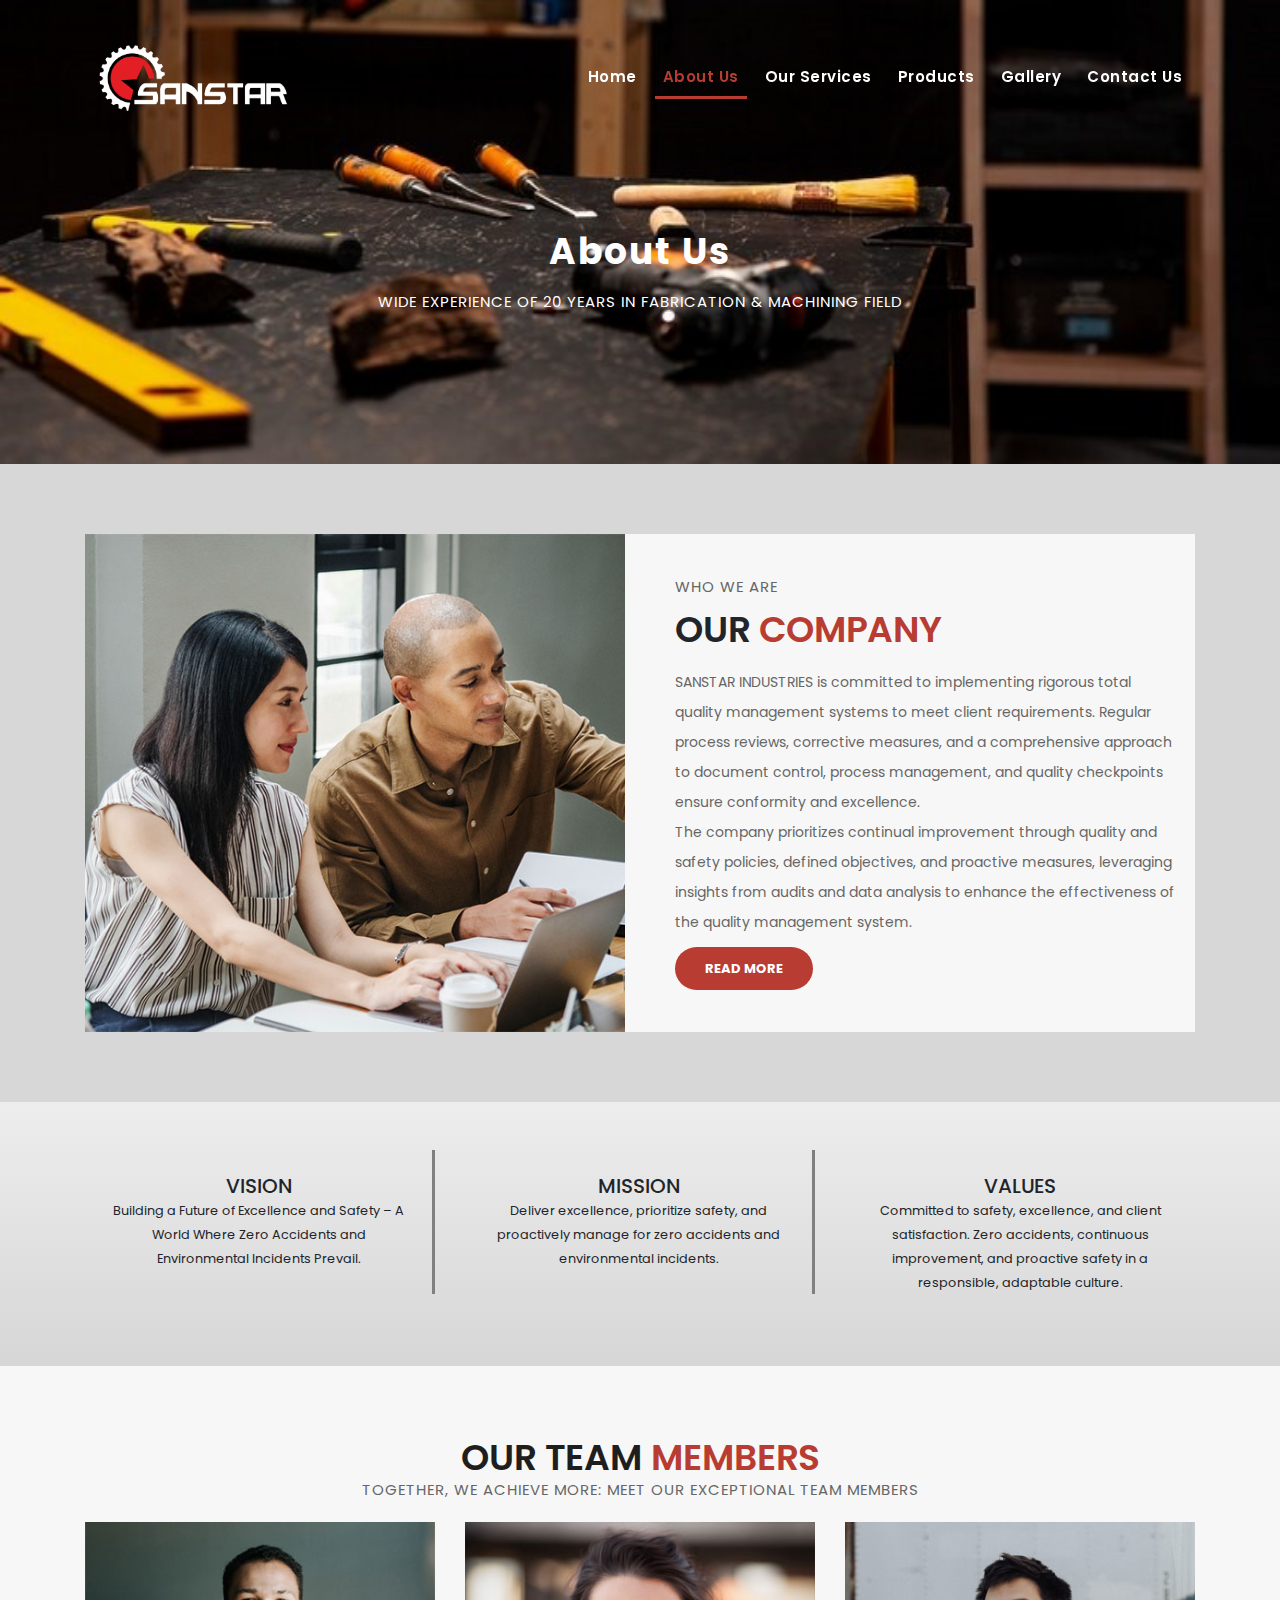
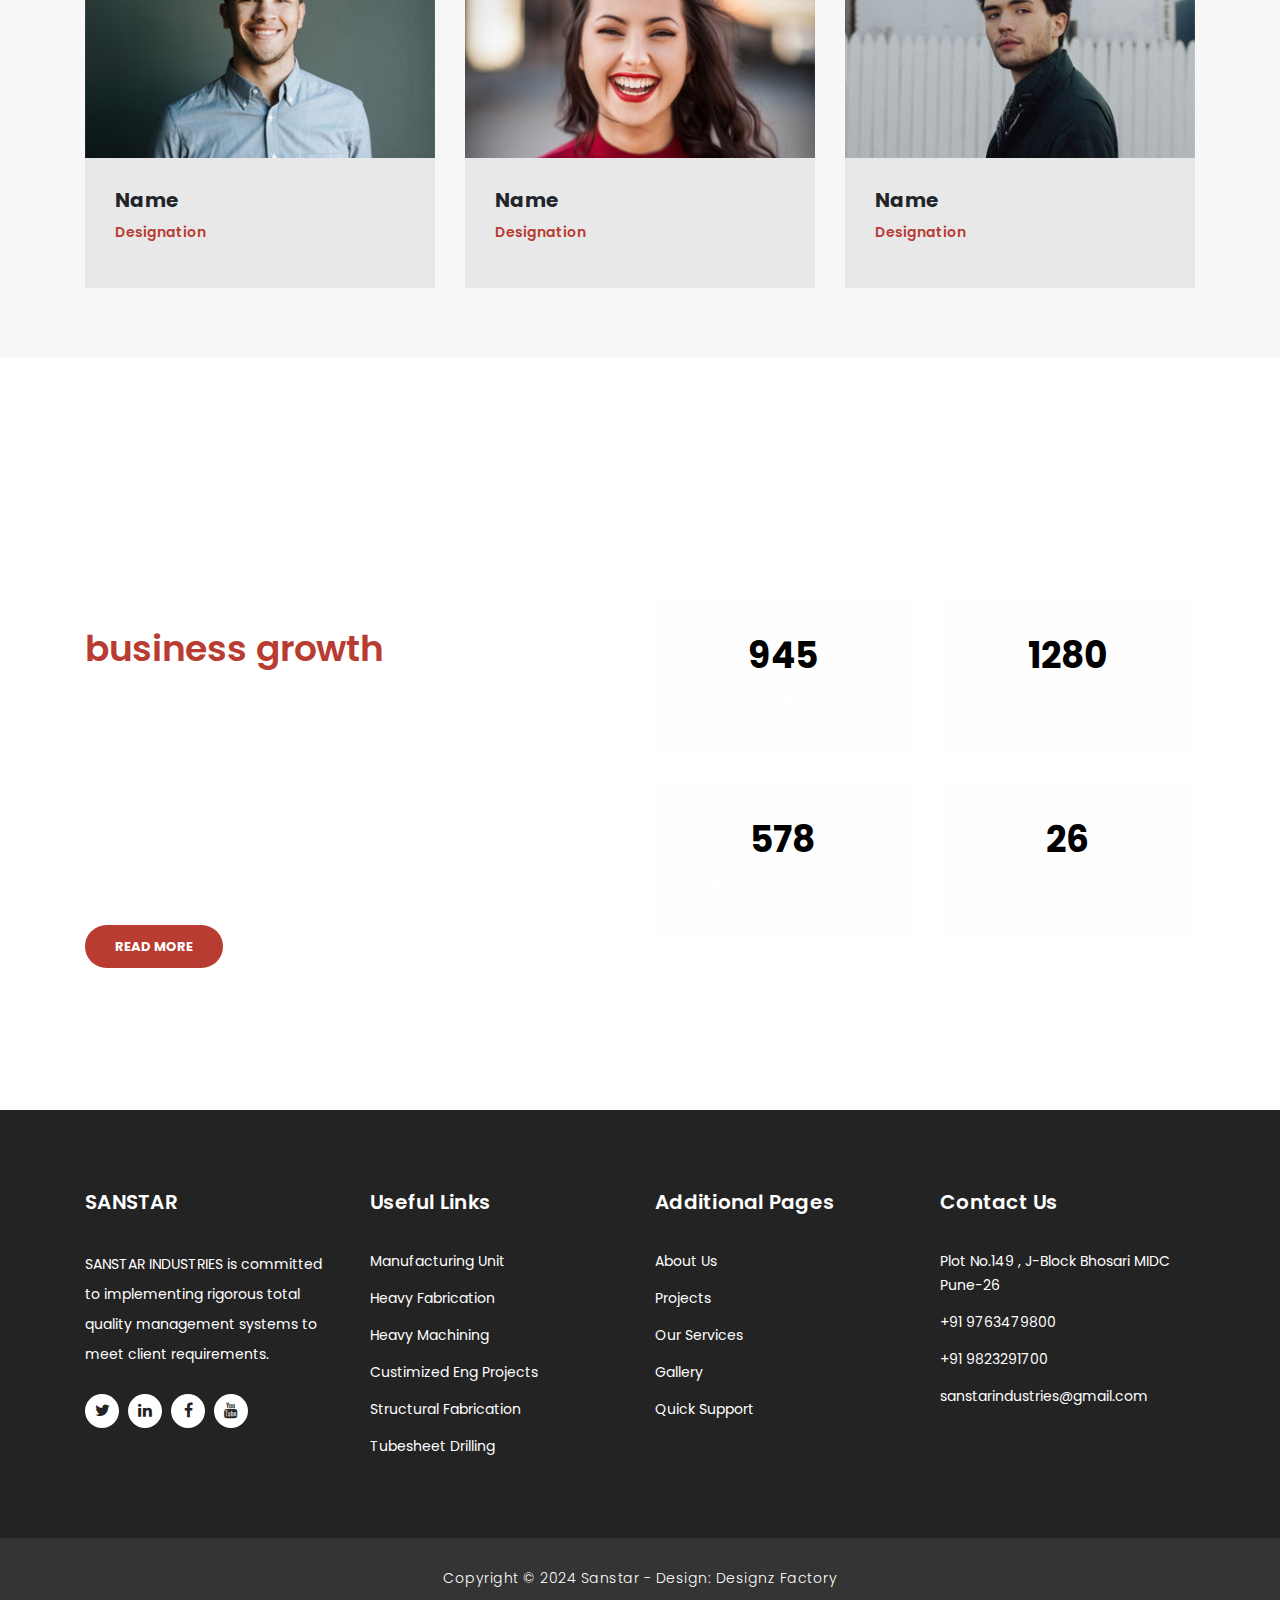
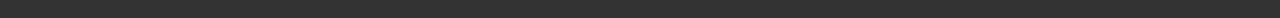
==== commit eb8eedb7: "Add files via upload" ====
--- a/about.html
+++ b/about.html
@@ -203,7 +203,7 @@
         <div class="row">
           <div class="col-md-6">
             <div class="left-content">
-              <span>Lorem ipsum dolor sit amet</span>
+              <!-- <span>Lorem ipsum dolor sit amet</span> -->
               <h2>Our solutions for your <em>business growth</em></h2>
               <p>Pellentesque ultrices at turpis in vestibulum. Aenean pretium elit nec congue elementum. Nulla luctus laoreet porta. Maecenas at nisi tempus, porta metus vitae, faucibus augue. 
               <br><br>Fusce et venenatis ex. Quisque varius, velit quis dictum sagittis, odio velit molestie nunc, ut posuere ante tortor ut neque.</p>
--- a/assets/css/templatemo-finance-business.css
+++ b/assets/css/templatemo-finance-business.css
@@ -61,7 +61,7 @@
 
 .section-heading {
 	text-align: center;
-	margin-bottom:40px;
+	margin-bottom:20px;
 }
 
 .section-heading h2 {
@@ -77,7 +77,7 @@
 
 .section-heading span {
 	display: block;
-	margin-top: 15px;
+	/* margin-top: 15px; */
 	text-transform: uppercase;
 	font-size: 15px;
 	color: #666;
@@ -436,7 +436,7 @@
 	text-align: left;
   	width: 75%;
   	position: absolute;
-  	top: 50%;
+  	top: 60%;
   	left: 50%;
   	transform: translate(-50%, -50%);
 }
@@ -750,12 +750,12 @@
 }
 
 .callback-form {
-	padding: 70px;
+	padding: 40px;
 }
 
 .callback-form .contact-form {
 	background-color: #9b9b9b;
-	padding: 60px;
+	padding:30px;
 	border-radius: 5px;
 	text-align: center;width: 50%;
     margin-left: 25%;
@@ -772,7 +772,7 @@
 	text-transform: none;
 	box-shadow: none;
 	border: none;
-	margin-bottom: 35px;
+	margin-bottom:20px;
 }
 
 .callback-form .contact-form input:focus {
@@ -793,7 +793,7 @@
 	text-transform: none;
 	box-shadow: none;
 	border: none;
-	margin-bottom: 35px;
+	margin-bottom:20px;
 }
 
 .callback-form .contact-form textarea:focus {
@@ -1116,7 +1116,7 @@
 /* Single Service */
 
 .single-services {
-	margin-top: 140px;
+	padding: 50px;
 }
 
 #tabs ul {
@@ -1184,11 +1184,11 @@
 /* Contact Information */
 
 .contact-information {
-	margin-top: 140px;
+	border-right:3px solid #b7b7b7;
 }
 
 .contact-information .contact-item {
-	padding: 30px;
+	padding: 15px;
     background-color: #f1f1f1;
     text-align: center;
     box-shadow: rgba(0, 0, 0, 0.15) 1.95px 1.95px 2.6px;
@@ -1197,19 +1197,19 @@
 
 .contact-information .contact-item i {
 	color: #b83c31;
-	font-size: 48px;
-	margin-bottom: 40px;
+	font-size:25px;
+	margin-bottom: 5px;
 }
 
 .contact-information .contact-item h4 {
-	font-size: 20px;
+	font-size:18px;
 	font-weight: 700;
 	letter-spacing: 0.25px;
-	margin-bottom: 15px;
+	margin-bottom: 5px;
 }
 
 .contact-information .contact-item p {
-	margin-bottom: 20px;
+	margin-bottom: 5px;
 }
 
 .contact-information .contact-item a {
@@ -1262,7 +1262,7 @@
 		margin-bottom: 30px;
 	}
 	.more-info .right-content  {
-		padding: 30px;
+		padding: 10px;
 	}
 	footer {
 		padding: 80px 0px 20px 0px;
@@ -1295,7 +1295,7 @@
 	.navbar .navbar-brand {
 		position: absolute;
 		left: 30px;
-		top: 10px;
+		top: 0px;
 	}
 	.navbar .navbar-brand {
 		width: auto;
@@ -1331,4 +1331,35 @@
 		color: #b83c31!important;
 		border-bottom: none!important;
 	}
-}+}
+
+.frmm_1{
+	height: 410px;
+	margin-top: 75px;
+}
+.sahihai{
+	margin-top: 20px;
+}
+.logo_hai{
+	width: 220px;
+}
+@media (max-width: 768px) {
+	.frmm_1{
+		height: 430px;
+		margin-top: 0px;
+	}
+	.contact-information {
+		border-right:none;
+	}
+	.callback-form .contact-form {
+		background-color: #9b9b9b;
+		padding: 30px;
+		border-radius: 5px;
+		text-align: center;
+		width: 100%;
+		margin-left: 0;
+	}
+	.logo_hai {
+		width: 120px;
+	}
+}
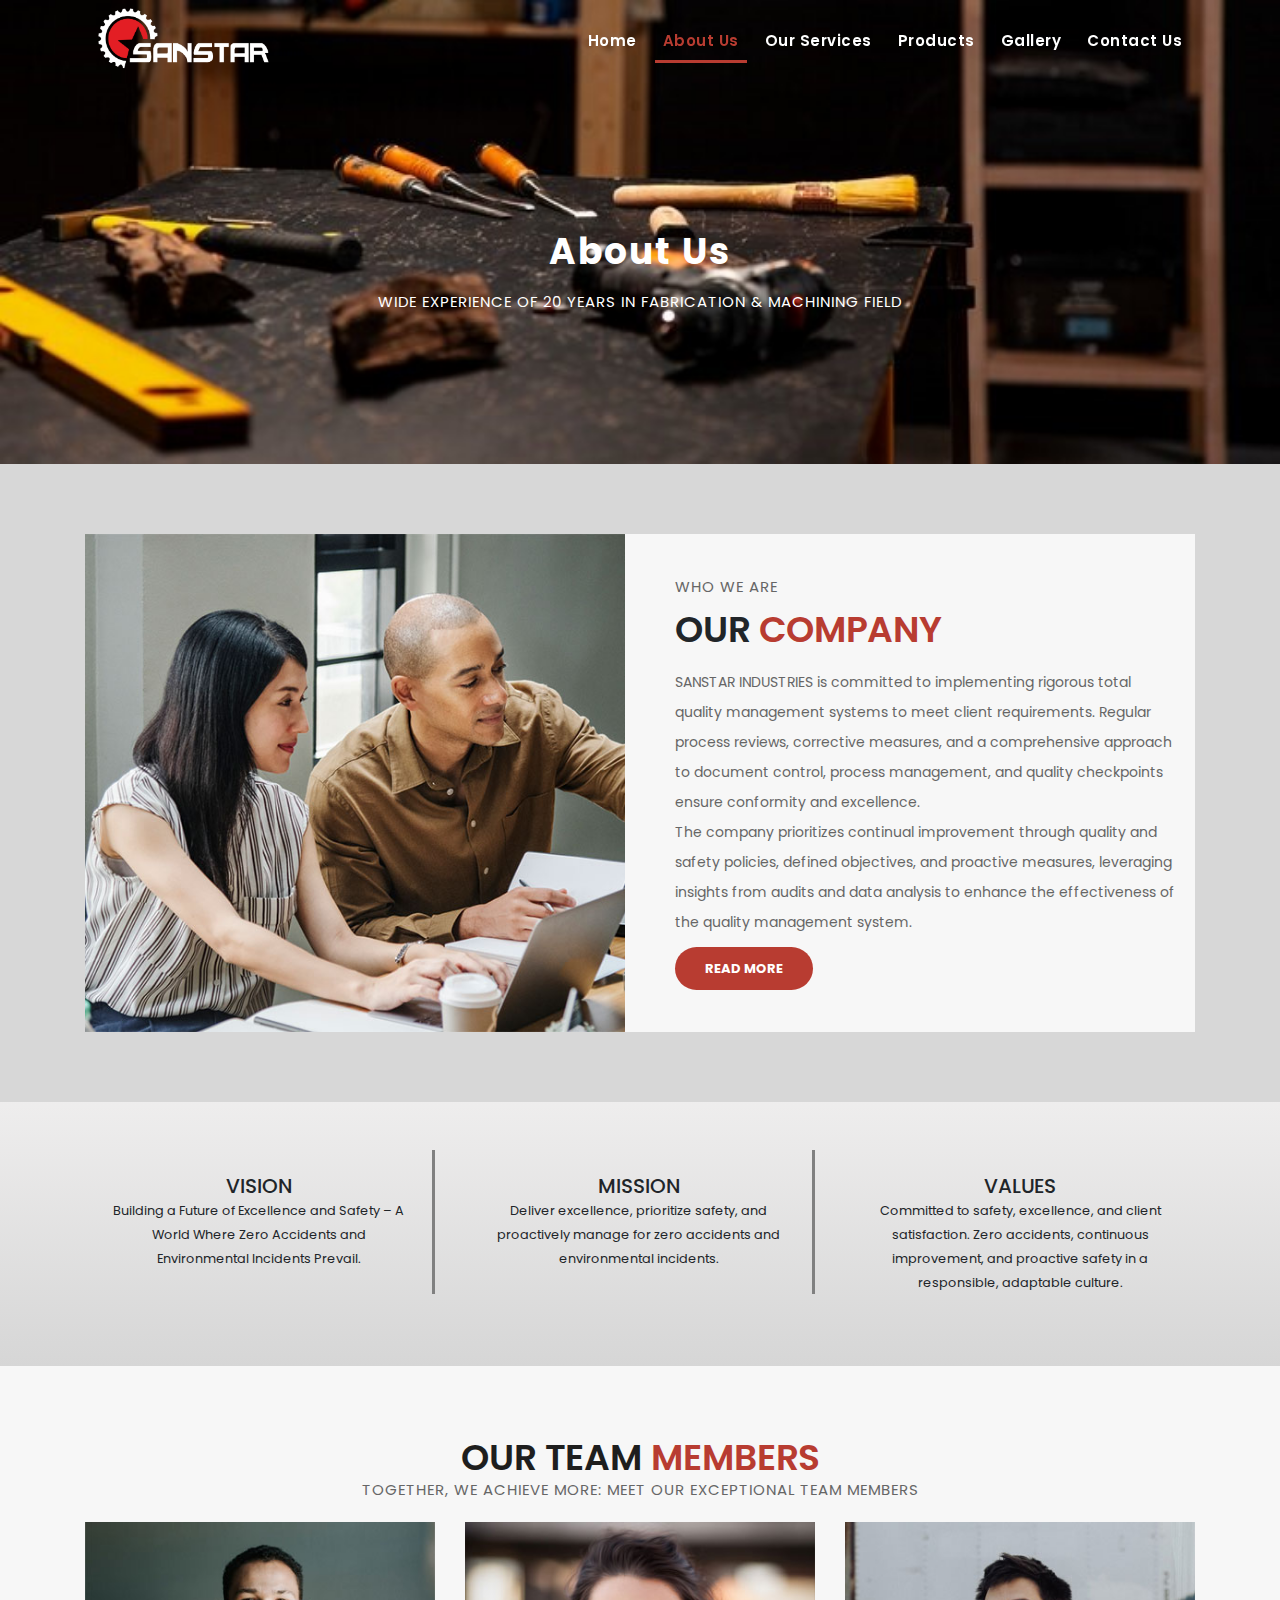
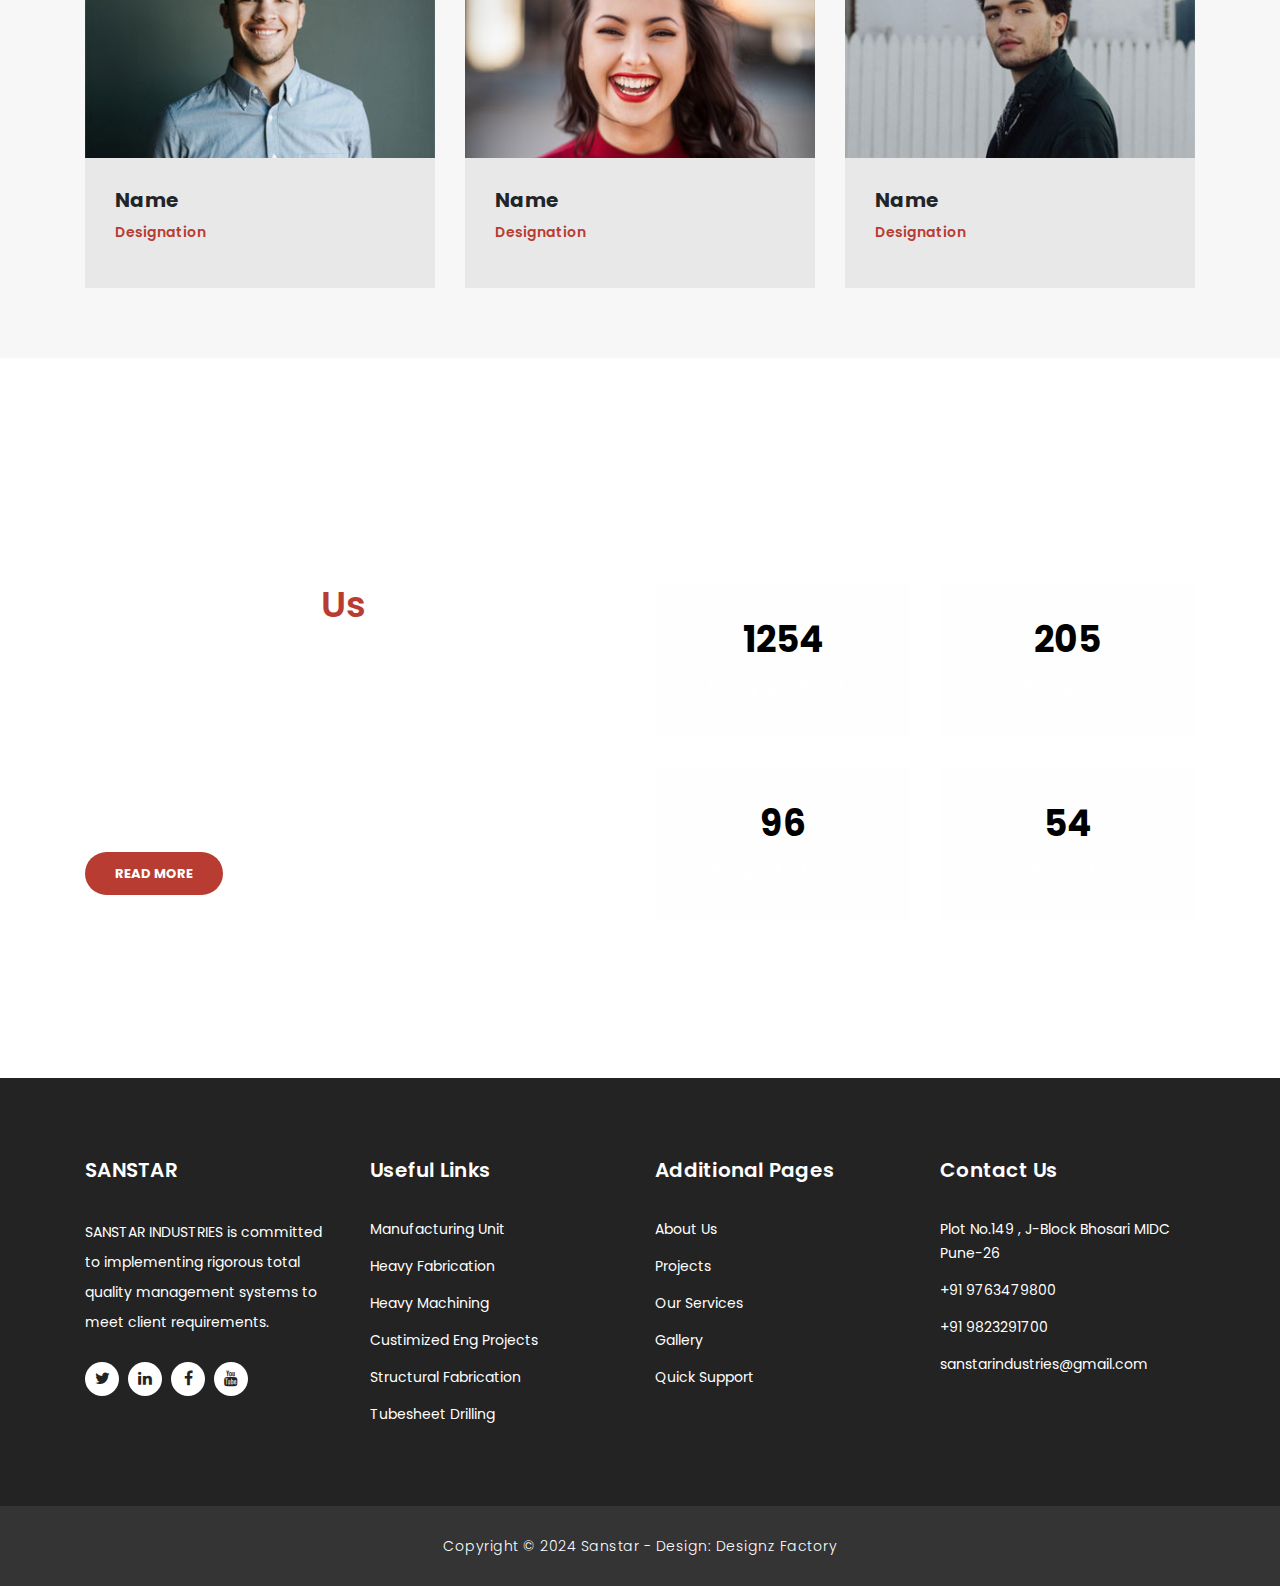
==== commit ded8957a: "Update about.html" ====
--- a/about.html
+++ b/about.html
@@ -198,15 +198,15 @@
       </div>
     </div>
 
-    <div class="fun-facts">
+ <div class="fun-facts">
       <div class="container">
         <div class="row">
           <div class="col-md-6">
             <div class="left-content">
-              <!-- <span>Lorem ipsum dolor sit amet</span> -->
-              <h2>Our solutions for your <em>business growth</em></h2>
-              <p>Pellentesque ultrices at turpis in vestibulum. Aenean pretium elit nec congue elementum. Nulla luctus laoreet porta. Maecenas at nisi tempus, porta metus vitae, faucibus augue. 
-              <br><br>Fusce et venenatis ex. Quisque varius, velit quis dictum sagittis, odio velit molestie nunc, ut posuere ante tortor ut neque.</p>
+              <!-- <span>Your Vision, Our Proven Solutions for Growth</span> -->
+              <h2>Why Choose<em> Us</em></h2>
+              <p>Choose us for a transformative experience! We bring innovation, reliability, and a commitment to excellence to every project. 
+              <br><br>Discover why our clients trust us for unparalleled service and successful outcomes. Your success is our priority.</p>
               <a href="" class="filled-button">Read More</a>
             </div>
           </div>
@@ -214,26 +214,26 @@
             <div class="row">
               <div class="col-md-6">
                 <div class="count-area-content">
-                  <div class="count-digit">945</div>
-                  <div class="count-title">Work Hours</div>
+                  <div class="count-digit">1254</div>
+                  <div class="count-title">Happy Clients</div>
                 </div>
               </div>
               <div class="col-md-6">
                 <div class="count-area-content">
-                  <div class="count-digit">1280</div>
-                  <div class="count-title">Great Reviews</div>
+                  <div class="count-digit">205</div>
+                  <div class="count-title">Reviews</div>
                 </div>
               </div>
               <div class="col-md-6">
                 <div class="count-area-content">
-                  <div class="count-digit">578</div>
+                  <div class="count-digit">96</div>
                   <div class="count-title">Projects Done</div>
                 </div>
               </div>
               <div class="col-md-6">
                 <div class="count-area-content">
-                  <div class="count-digit">26</div>
-                  <div class="count-title">Awards Won</div>
+                  <div class="count-digit">54</div>
+                  <div class="count-title">Awards</div>
                 </div>
               </div>
             </div>
@@ -310,4 +310,4 @@
     <script src="assets/js/slick.js"></script>
     <script src="assets/js/accordions.js"></script>
   </body>
-</html>+</html>
--- a/assets/css/templatemo-finance-business.css
+++ b/assets/css/templatemo-finance-business.css
@@ -235,7 +235,8 @@
     transition: all 0.3s ease-in-out 0s;
 }
 header .navbar {
-	padding: 20px 0px;
+	/* padding: 20px 0px; */
+	height: 80px;
 }
 .background-header .navbar {
 	padding: 10px 0px;
@@ -243,14 +244,15 @@
 .background-header {
 	top: 0;
 	position: fixed;
-	background-color: #fff!important;
+	background-color: black !important;
 	box-shadow: 0px 1px 10px rgba(0,0,0,0.1);
 }
 .background-header .navbar-brand h2 {
 	color: #b83c31!important;
 }
 .background-header .navbar-nav a.nav-link {
-	color: #1e1e1e!important;
+	/* color: #1e1e1e!important; */
+	color: white;
 }
 .background-header .navbar-nav .nav-link:hover,
 .background-header .navbar-nav .active>.nav-link,
@@ -261,7 +263,7 @@
 }
 .navbar .navbar-brand {
 	float: 	left;
-	margin-top: 12px;
+	margin-top:4px;
 	outline: none;
 }
 .navbar .navbar-brand h2 {
@@ -757,13 +759,14 @@
 	background-color: #9b9b9b;
 	padding:30px;
 	border-radius: 5px;
-	text-align: center;width: 50%;
-    margin-left: 25%;
+	text-align: center;
+	width:70%;
+    margin-left:15%;
 }
 
 .callback-form .contact-form input {
 	border-radius: 20px;
-	height: 40px;
+	height:50px;
 	line-height: 40px;
 	display: inline-block;
 	padding: 0px 15px;
@@ -1335,18 +1338,31 @@
 
 .frmm_1{
 	height: 410px;
-	margin-top: 75px;
+	margin-top: 75px;margin-left: 50px;
 }
 .sahihai{
 	margin-top: 20px;
 }
 .logo_hai{
-	width: 220px;
+	width: 200px;
+}
+.thakgi{
+	background-color: white;
+    width: 100%;
+    position: absolute;
+    /* border: 1px soliD red; */
+    margin-left: -15px;
+    padding-bottom: 25px !important;
+    /* margin-top: 10px; */
+    color: grey;
+}
+.section-heading  .kya_hua{
+	margin-left: -63px;
 }
 @media (max-width: 768px) {
 	.frmm_1{
 		height: 430px;
-		margin-top: 0px;
+		margin-top: 0px;margin-left:0px;
 	}
 	.contact-information {
 		border-right:none;
@@ -1362,4 +1378,10 @@
 	.logo_hai {
 		width: 120px;
 	}
-}
+	.thakgi{
+		display: none;
+	}
+	.section-heading  .kya_hua{
+		margin-left:0px;
+	}
+}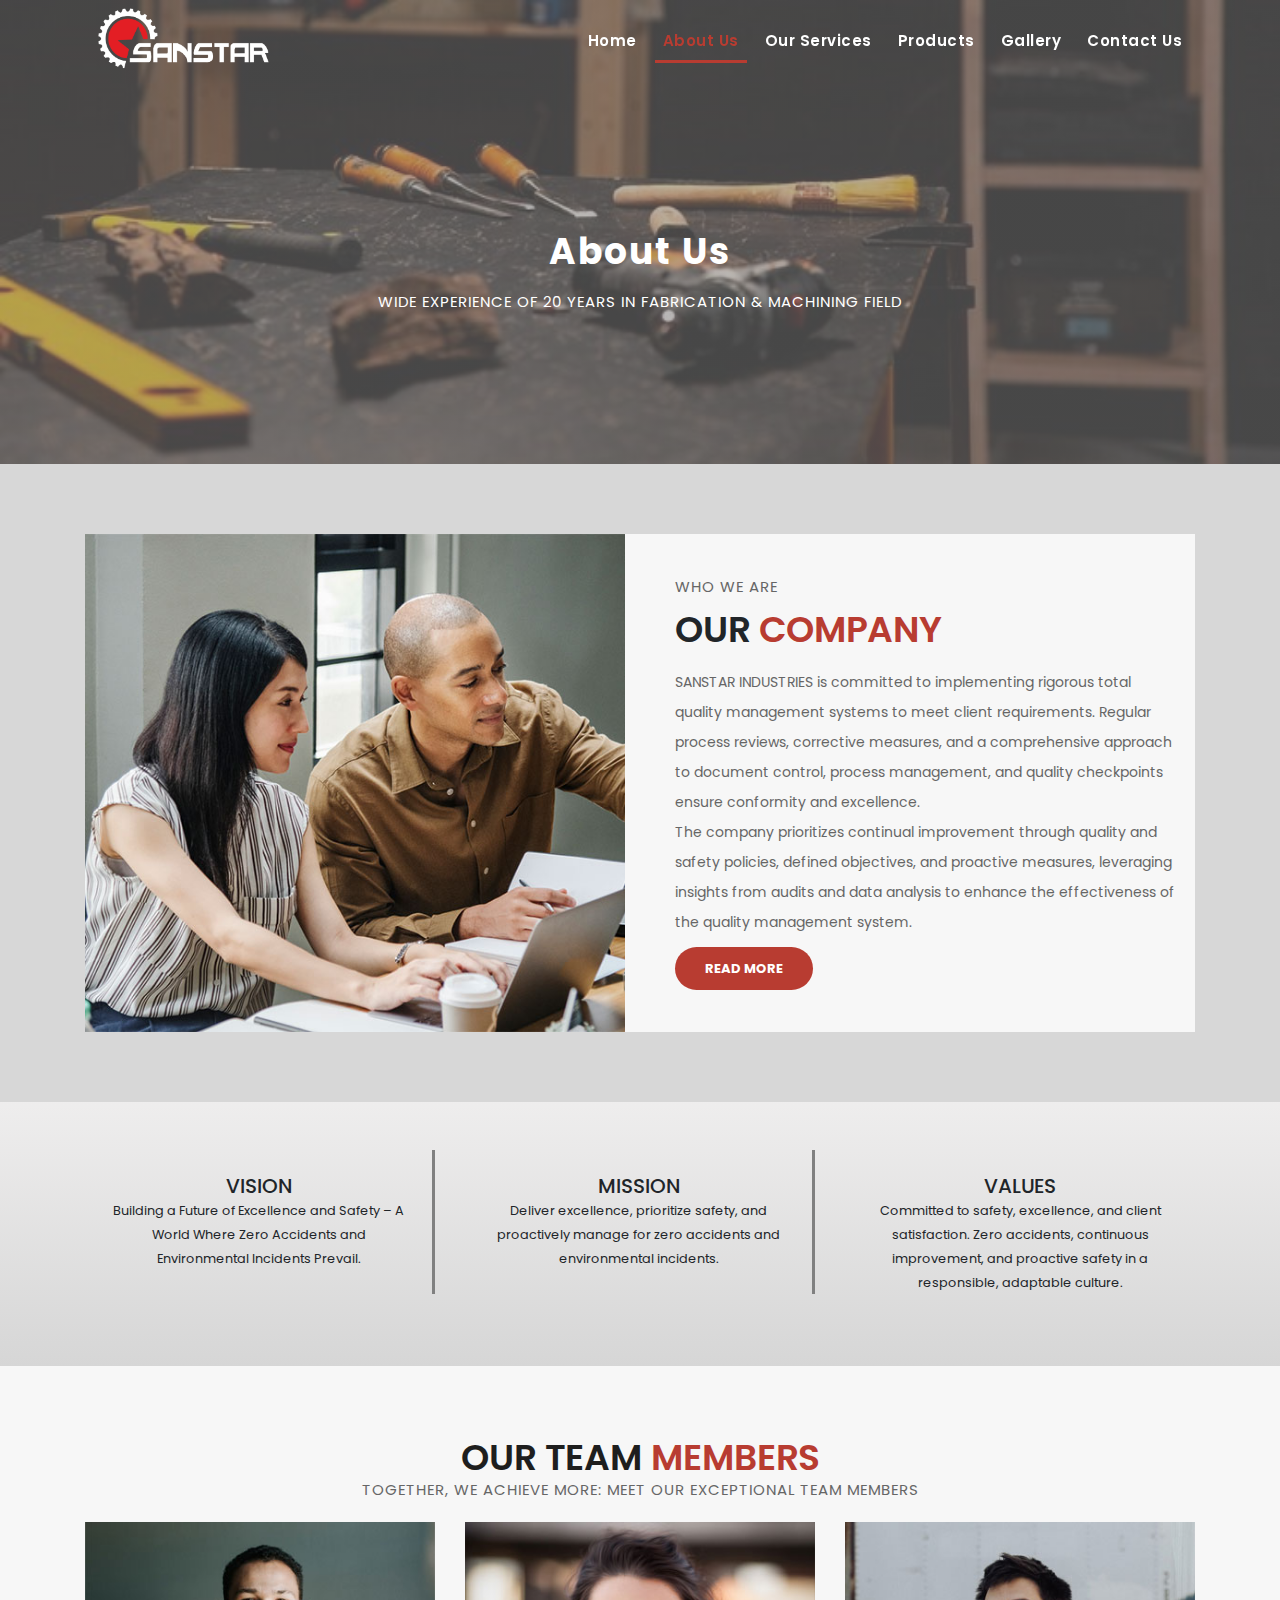
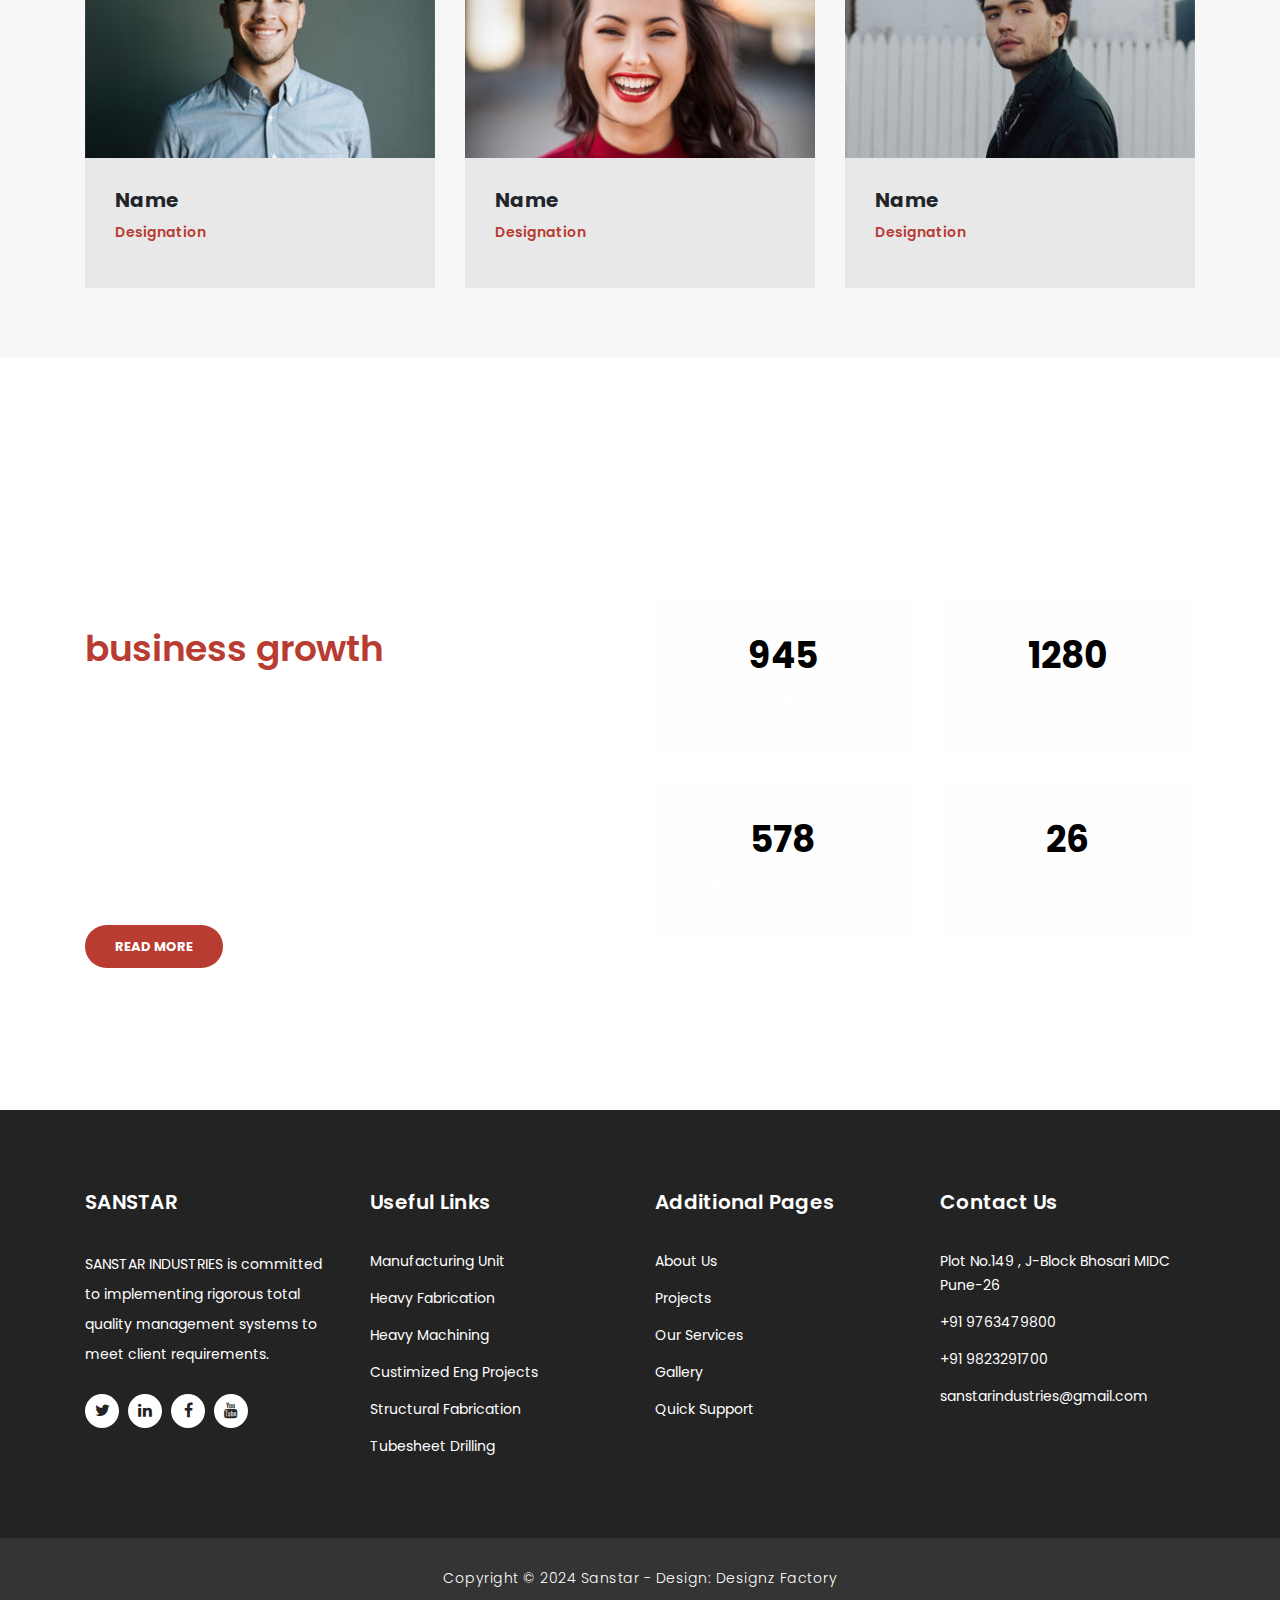
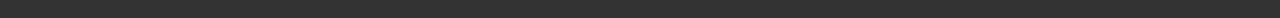
==== commit 8aabc171: "Add files via upload" ====
--- a/about.html
+++ b/about.html
@@ -73,7 +73,7 @@
     </header>
 
     <!-- Page Content -->
-    <div class="page-heading header-text" style="background: url(assets/images/about_banner.jpg);background-size: cover;background-repeat: no-repeat;">
+    <div class="page-heading header-text" style="background:linear-gradient(#8080808a, #8080808f), url(assets/images/about_banner.jpg);background-size: cover;background-repeat: no-repeat;">
       <div class="container">
         <div class="row">
           <div class="col-md-12">
@@ -198,15 +198,15 @@
       </div>
     </div>
 
- <div class="fun-facts">
+    <div class="fun-facts">
       <div class="container">
         <div class="row">
           <div class="col-md-6">
             <div class="left-content">
-              <!-- <span>Your Vision, Our Proven Solutions for Growth</span> -->
-              <h2>Why Choose<em> Us</em></h2>
-              <p>Choose us for a transformative experience! We bring innovation, reliability, and a commitment to excellence to every project. 
-              <br><br>Discover why our clients trust us for unparalleled service and successful outcomes. Your success is our priority.</p>
+              <!-- <span>Lorem ipsum dolor sit amet</span> -->
+              <h2>Our solutions for your <em>business growth</em></h2>
+              <p>Pellentesque ultrices at turpis in vestibulum. Aenean pretium elit nec congue elementum. Nulla luctus laoreet porta. Maecenas at nisi tempus, porta metus vitae, faucibus augue. 
+              <br><br>Fusce et venenatis ex. Quisque varius, velit quis dictum sagittis, odio velit molestie nunc, ut posuere ante tortor ut neque.</p>
               <a href="" class="filled-button">Read More</a>
             </div>
           </div>
@@ -214,26 +214,26 @@
             <div class="row">
               <div class="col-md-6">
                 <div class="count-area-content">
-                  <div class="count-digit">1254</div>
-                  <div class="count-title">Happy Clients</div>
+                  <div class="count-digit">945</div>
+                  <div class="count-title">Work Hours</div>
                 </div>
               </div>
               <div class="col-md-6">
                 <div class="count-area-content">
-                  <div class="count-digit">205</div>
-                  <div class="count-title">Reviews</div>
+                  <div class="count-digit">1280</div>
+                  <div class="count-title">Great Reviews</div>
                 </div>
               </div>
               <div class="col-md-6">
                 <div class="count-area-content">
-                  <div class="count-digit">96</div>
+                  <div class="count-digit">578</div>
                   <div class="count-title">Projects Done</div>
                 </div>
               </div>
               <div class="col-md-6">
                 <div class="count-area-content">
-                  <div class="count-digit">54</div>
-                  <div class="count-title">Awards</div>
+                  <div class="count-digit">26</div>
+                  <div class="count-title">Awards Won</div>
                 </div>
               </div>
             </div>
@@ -309,5 +309,27 @@
     <script src="assets/js/owl.js"></script>
     <script src="assets/js/slick.js"></script>
     <script src="assets/js/accordions.js"></script>
+
+    <script>
+      $(document).ready(function() {
+        var logo = $(".logo_hai");
+        var scrolled = false;
+    
+        // Change logo on scroll
+        $(window).scroll(function() {
+          if ($(this).scrollTop() > 50) {
+            if (!scrolled) {
+              logo.attr('src', 'assets/images/logo_0.png'); // Change the path accordingly
+              scrolled = true;
+            }
+          } else {
+            if (scrolled) {
+              logo.attr('src', 'assets/images/logo.png'); // Change the path accordingly
+              scrolled = false;
+            }
+          }
+        });
+      });
+    </script>
   </body>
-</html>
+</html>